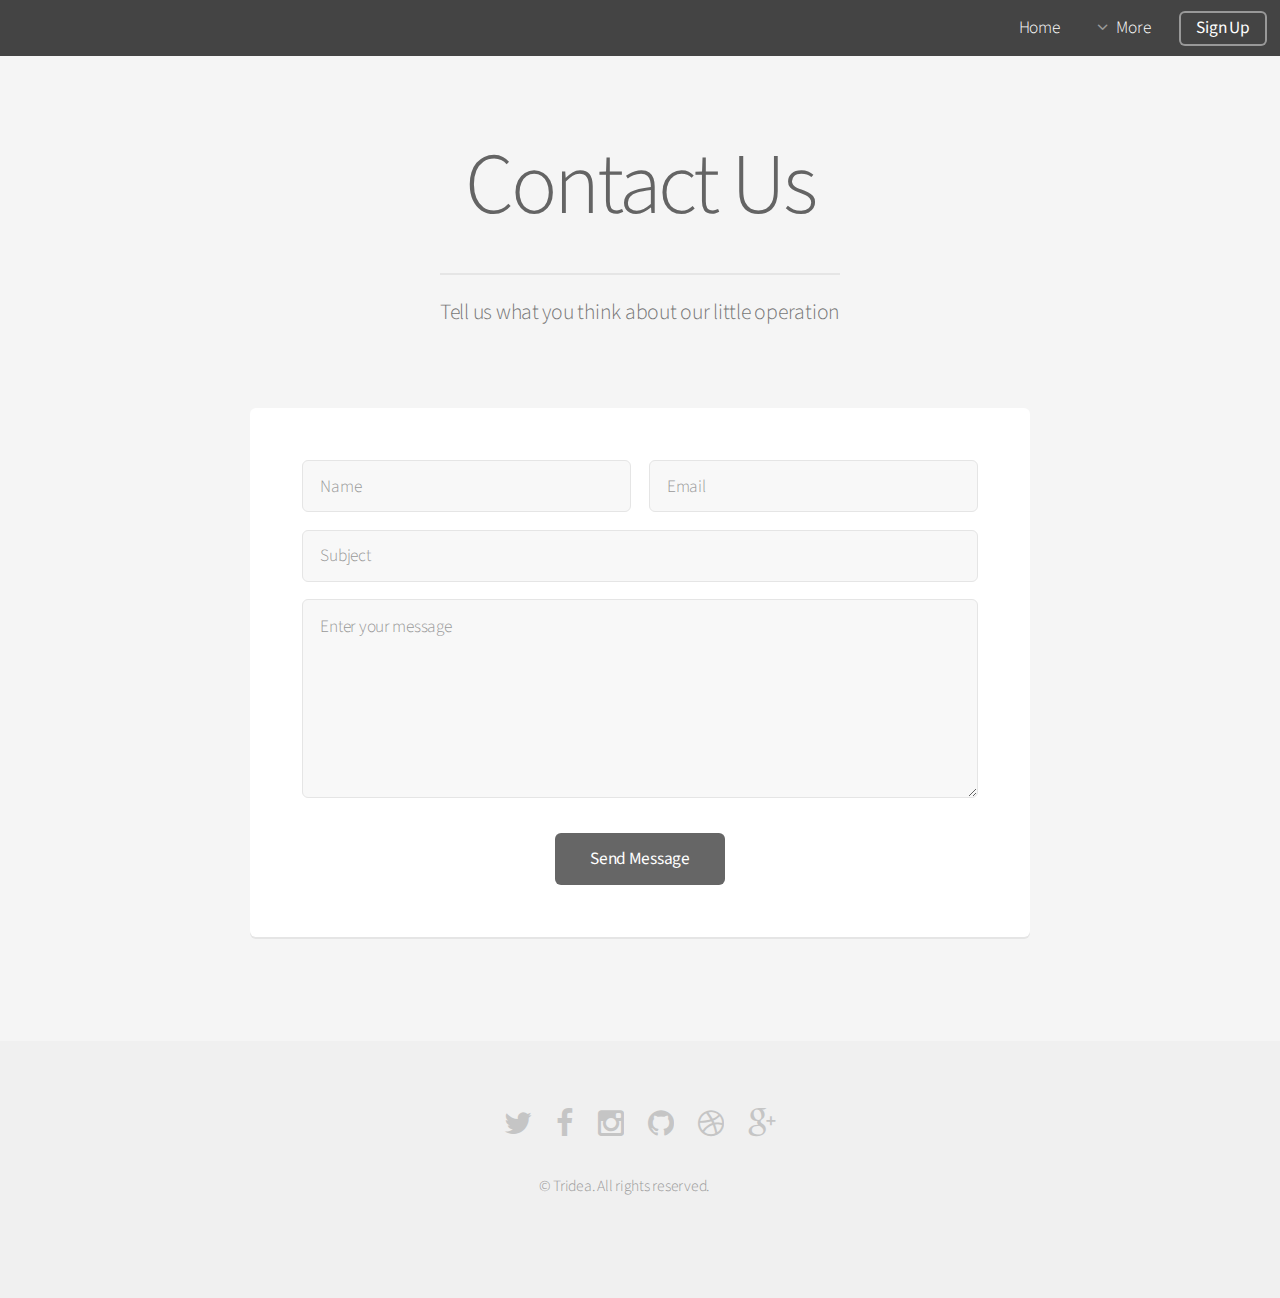
==== contact.html @ a4442f53 "test" ====
<!DOCTYPE HTML>

<html>
	<head>
		<title>Contact - Tridea</title>
		<meta http-equiv="content-type" content="text/html; charset=utf-8" />
		<meta name="description" content="" />
		<meta name="keywords" content="" />
		<!--[if lte IE 8]><script src="css/ie/html5shiv.js"></script><![endif]-->
		<script src="js/jquery.min.js"></script>
		<script src="js/jquery.dropotron.min.js"></script>
		<script src="js/jquery.scrollgress.min.js"></script>
		<script src="js/skel.min.js"></script>
		<script src="js/skel-layers.min.js"></script>
		<script src="js/init.js"></script>
		<noscript>
			<link rel="stylesheet" href="css/skel.css" />
			<link rel="stylesheet" href="css/style.css" />
			<link rel="stylesheet" href="css/style-wide.css" />
			
			
			
		</noscript>
		
		
		<!--[if lte IE 8]><link rel="stylesheet" href="css/ie/v8.css" /><![endif]-->
	</head>
	<body>

		<!-- Header -->
			<header id="header" class="skel-layers-fixed">
				<nav id="nav">
					<ul>
						<li><a href="index.html">Home</a></li>
						<li>
							<a href="" class="icon fa-angle-down">More</a>
							<ul>
								<li><a href="generic.html">About Us</a></li>
								<li><a href="contact.html">Contact</a></li>
								<li><a href="elements.html">Elements</a></li>
					
							</ul>
						</li>
						<li><a href="#" class="button">Sign Up</a></li>
					</ul>
				</nav>
			</header>

		<!-- Main -->
			<section id="main" class="container 75%">
				<header>
					<h2>Contact Us</h2>
					<p>Tell us what you think about our little operation</p>
				</header>
				<div class="box">

					<form action="form-to-email.php"  method="POST"  >
						<div class="row uniform 50%">
							<div class="6u 12u(3)">
								<input class="fullname" type="text" name="fullname" id="name" value="" placeholder="Name" />
							</div>
							<div class="6u 12u(3)">
								<input class="email" type="email" name="email" id="email" value="" placeholder="Email" />
							</div>
						</div>
						<div class="row uniform 50%">
							<div class="12u">
								<input type="text" name="subject" id="subject" value="" placeholder="Subject" />
							</div>
						</div>
						<div class="row uniform 50%">
							<div class="12u">
								<textarea class="message" name="message" id="message" placeholder="Enter your message" rows="6"></textarea>
							</div>
						</div>
						<div class="row uniform">
							<div class="12u">
								<ul class="actions align-center">
									<li><input type='submit' name='submit' id='submit' value="Send Message"/></li>
								</ul>
							</div>
						</div>
					</form>
					
				</div>
			</section>
			
		<!-- Footer -->
			<footer id="footer">
				<ul class="icons">
					<li><a href="https://twitter.com/TrideaOffical" class="icon fa-twitter"><span class="label">Twitter</span></a></li>
					<li><a href="https://www.facebook.com/TrideaTrideaTridea" class="icon fa-facebook"><span class="label">Facebook</span></a></li>
					<li><a href="#" class="icon fa-instagram"><span class="label">Instagram</span></a></li>
					<li><a href="https://github.com/mitchmalinin/Tridea" class="icon fa-github"><span class="label">Github</span></a></li>
					<li><a href="http://bigassmessage.com/76943#" class="icon fa-dribbble"><span class="label">Dribbble</span></a></li>
					<li><a href="#" class="icon fa-google-plus"><span class="label">Google+</span></a></li>
				</ul>
				<ul class="copyright">


					<li>&copy; Tridea. All rights reserved.</li><li><a href=></a></li>

				</ul>
			</footer>

    <script type="text/javascript" src="http://code.jquery.com/jquery-1.11.0.min.js"></script>
    <script type="text/javascript" src="js/jquery.validate.min.js"></script>
    <script type="text/javascript" src="js/additional-methods.min.js"></script>
    <script type="text/javascript" src="js/main.js"></script>

	</body>
</html>
---- css/skel.css ----
/* Resets (http://meyerweb.com/eric/tools/css/reset/ | v2.0 | 20110126 | License: none (public domain)) */

	html,body,div,span,applet,object,iframe,h1,h2,h3,h4,h5,h6,p,blockquote,pre,a,abbr,acronym,address,big,cite,code,del,dfn,em,img,ins,kbd,q,s,samp,small,strike,strong,sub,sup,tt,var,b,u,i,center,dl,dt,dd,ol,ul,li,fieldset,form,label,legend,table,caption,tbody,tfoot,thead,tr,th,td,article,aside,canvas,details,embed,figure,figcaption,footer,header,hgroup,menu,nav,output,ruby,section,summary,time,mark,audio,video{margin:0;padding:0;border:0;font-size:100%;font:inherit;vertical-align:baseline;}article,aside,details,figcaption,figure,footer,header,hgroup,menu,nav,section{display:block;}body{line-height:1;}ol,ul{list-style:none;}blockquote,q{quotes:none;}blockquote:before,blockquote:after,q:before,q:after{content:'';content:none;}table{border-collapse:collapse;border-spacing:0;}body{-webkit-text-size-adjust:none}

/* Box Model */

	*, *:before, *:after {
		-moz-box-sizing: border-box;
		-webkit-box-sizing: border-box;
		box-sizing: border-box;
	}

/* Container */

	.container {
		margin-left: auto;
		margin-right: auto;
		
		/* width: (containers) */
		width: 60em;
	}

	/* Modifiers */

		/* 125% */
			.container.\31 25\25 {
				width: 100%;
				
				/* max-width: (containers * 1.25) */
				max-width: 75em;

				/* min-width: (containers) */
				min-width: 60em;
			}

		/* 75% */
			.container.\37 5\25 {
				
				/* width: (containers * 0.75) */
				width: 45em;

			}

		/* 50% */
			.container.\35 0\25 {
				
				/* width: (containers * 0.50) */
				width: 30em;

			}

		/* 25% */
			.container.\32 5\25 {
				
				/* width: (containers * 0.25) */
				width: 15em;

			}

/* Grid */

	.row {
		border-bottom: solid 1px transparent;
	}

	.row > * {
		float: left;
	}
	
	.row:after, .row:before {
		content: '';
		display: block;
		clear: both;
		height: 0;
	}
	
	.row.uniform > * > :first-child {
		margin-top: 0;
	}
	
	.row.uniform > * > :last-child {
		margin-bottom: 0;
	}

	/* Gutters */

		/* Normal */
		
			.row > * {
				/* padding: (gutters.horizontal) 0 0 (gutters.vertical) */
				padding: 0 0 0 2em;
			}

			.row {
				/* margin: -(gutters.horizontal) 0 -1px -(gutters.vertical) */
				margin: 0 0 -1px -2em;
			}
			
			.row.uniform > * {
				/* padding: (gutters.vertical) 0 0 (gutters.vertical) */
				padding: 2em 0 0 2em;
			}

			.row.uniform {
				/* margin: -(gutters.vertical) 0 -1px -(gutters.vertical) */
				margin: -2em 0 -1px -2em;
			}
			
		/* 200% */
		
			.row.\32 00\25 > * {
				/* padding: (gutters.horizontal) 0 0 (gutters.vertical) */
				padding: 0 0 0 4em;
			}

			.row.\32 00\25 {
				/* margin: -(gutters.horizontal) 0 -1px -(gutters.vertical) */
				margin: 0 0 -1px -4em;
			}

			.row.uniform.\32 00\25 > * {
				/* padding: (gutters.vertical) 0 0 (gutters.vertical) */
				padding: 4em 0 0 4em;
			}

			.row.uniform.\32 00\25 {
				/* margin: -(gutters.vertical) 0 -1px -(gutters.vertical) */
				margin: -4em 0 -1px -4em;
			}

		/* 150% */
		
			.row.\31 50\25 > * {
				/* padding: (gutters.horizontal) 0 0 (gutters.vertical) */
				padding: 0 0 0 1.5em;
			}

			.row.\31 50\25 {
				/* margin: -(gutters.horizontal) 0 -1px -(gutters.vertical) */
				margin: 0 0 -1px -1.5em;
			}

			.row.uniform.\31 50\25 > * {
				/* padding: (gutters.vertical) 0 0 (gutters.vertical) */
				padding: 1.5em 0 0 1.5em;
			}

			.row.uniform.\31 50\25 {
				/* margin: -(gutters.vertical) 0 -1px -(gutters.vertical) */
				margin: -1.5em 0 -1px -1.5em;
			}

		/* 50% */
		
			.row.\35 0\25 > * {
				/* padding: (gutters.horizontal) 0 0 (gutters.vertical) */
				padding: 0 0 0 1em;
			}

			.row.\35 0\25 {
				/* margin: -(gutters.horizontal) 0 -1px -(gutters.vertical) */
				margin: 0 0 -1px -1em;
			}

			.row.uniform.\35 0\25 > * {
				/* padding: (gutters.vertical) 0 0 (gutters.vertical) */
				padding: 1em 0 0 1em;
			}

			.row.uniform.\35 0\25 {
				/* margin: -(gutters.vertical) 0 -1px -(gutters.vertical) */
				margin: -1em 0 -1px -1em;
			}

		/* 25% */
		
			.row.\32 5\25 > * {
				/* padding: (gutters.horizontal) 0 0 (gutters.vertical) */
				padding: 0 0 0 0.5em;
			}

			.row.\32 5\25 {
				/* margin: -(gutters.horizontal) 0 -1px -(gutters.vertical) */
				margin: 0 0 -1px -0.5em;
			}

			.row.uniform.\32 5\25 > * {
				/* padding: (gutters.vertical) 0 0 (gutters.vertical) */
				padding: 0.5em 0 0 0.5em;
			}

			.row.uniform.\32 5\25 {
				/* margin: -(gutters.vertical) 0 -1px -(gutters.vertical) */
				margin: -0.5em 0 -1px -0.5em;
			}

		/* 0% */
		
			.row.\30 \25 > * {
				padding: 0;
			}

			.row.\30 \25 {
				margin: 0 0 -1px 0;
			}

	/* Cells */

		.\31 2u, .\31 2u\24, .\31 2u\28 1\29, .\31 2u\24\28 1\29 { width: 100%; clear: none; }
		.\31 1u, .\31 1u\24, .\31 1u\28 1\29, .\31 1u\24\28 1\29 { width: 91.6666666667%; clear: none; }
		.\31 0u, .\31 0u\24, .\31 0u\28 1\29, .\31 0u\24\28 1\29 { width: 83.3333333333%; clear: none; }
		.\39 u, .\39 u\24, .\39 u\28 1\29, .\39 u\24\28 1\29 { width: 75%; clear: none; }
		.\38 u, .\38 u\24, .\38 u\28 1\29, .\38 u\24\28 1\29 { width: 66.6666666667%; clear: none; }
		.\37 u, .\37 u\24, .\37 u\28 1\29, .\37 u\24\28 1\29 { width: 58.3333333333%; clear: none; }
		.\36 u, .\36 u\24, .\36 u\28 1\29, .\36 u\24\28 1\29 { width: 50%; clear: none; }
		.\35 u, .\35 u\24, .\35 u\28 1\29, .\35 u\24\28 1\29 { width: 41.6666666667%; clear: none; }
		.\34 u, .\34 u\24, .\34 u\28 1\29, .\34 u\24\28 1\29 { width: 33.3333333333%; clear: none; }
		.\33 u, .\33 u\24, .\33 u\28 1\29, .\33 u\24\28 1\29 { width: 25%; clear: none; }
		.\32 u, .\32 u\24, .\32 u\28 1\29, .\32 u\24\28 1\29 { width: 16.6666666667%; clear: none; }
		.\31 u, .\31 u\24, .\31 u\28 1\29, .\31 u\24\28 1\29 { width: 8.3333333333%; clear: none; }

		.\31 2u\24 + *, .\31 2u\24\28 1\29 + *,
		.\31 1u\24 + *, .\31 1u\24\28 1\29 + *,
		.\31 0u\24 + *, .\31 0u\24\28 1\29 + *,
		.\39 u\24 + *, .\39 u\24\28 1\29 + *,
		.\38 u\24 + *, .\38 u\24\28 1\29 + *,
		.\37 u\24 + *, .\37 u\24\28 1\29 + *,
		.\36 u\24 + *, .\36 u\24\28 1\29 + *,
		.\35 u\24 + *, .\35 u\24\28 1\29 + *,
		.\34 u\24 + *, .\34 u\24\28 1\29 + *,
		.\33 u\24 + *, .\33 u\24\28 1\29 + *,
		.\32 u\24 + *, .\32 u\24\28 1\29 + *,
		.\31 u\24  + *,  .\31 u\24\28 1\29 + * {
			clear: left;
		}
			
		.\-11u { margin-left: 91.6666666667% }
		.\-10u { margin-left: 83.3333333333% }
		.\-9u { margin-left: 75% }
		.\-8u { margin-left: 66.6666666667% }
		.\-7u { margin-left: 58.3333333333% }
		.\-6u { margin-left: 50% }
		.\-5u { margin-left: 41.6666666667% }
		.\-4u { margin-left: 33.3333333333% }
		.\-3u { margin-left: 25% }
		.\-2u { margin-left: 16.6666666667% }
		.\-1u { margin-left: 8.3333333333% }
---- css/style.css ----
@import url(font-awesome.min.css);
@import url("http://fonts.googleapis.com/css?family=Source+Sans+Pro:300,400,300italic,400italic");



/* Basic */

	body {
		background: #f5f5f5;
	}

	body, input, select, textarea {
		color: #777;
		font-family: "Source Sans Pro", sans-serif;
		font-size: 16pt;
		font-weight: 300;
		line-height: 1.65em;
		letter-spacing: -0.015em;
	}

	a {
		-moz-transition: color 0.2s ease-in-out, border-bottom-color 0.2s ease-in-out;
		-webkit-transition: color 0.2s ease-in-out, border-bottom-color 0.2s ease-in-out;
		-o-transition: color 0.2s ease-in-out, border-bottom-color 0.2s ease-in-out;
		-ms-transition: color 0.2s ease-in-out, border-bottom-color 0.2s ease-in-out;
		transition: color 0.2s ease-in-out, border-bottom-color 0.2s ease-in-out;
		border-bottom: dotted 1px;
		color: #e89980;
		text-decoration: none;
	}

		a:hover {
			border-bottom-color: transparent;
		}

	strong, b {
		color: #646464;
		font-weight: 400;
	}

	em, i {
		font-style: italic;
	}

	p {
		display:inline-block;
		vertical-align:top;
		
	}

	h1, h2, h3, h4, h5, h6 {
		color: #646464;
		font-weight: 300;
		line-height: 1em;
		margin: 0 0 0.5em 0;
	}

		h1 a, h2 a, h3 a, h4 a, h5 a, h6 a {
			color: inherit;
			text-decoration: none;
		}

	h2 {
		font-size: 2.25em;
		line-height: 1.5em;
		letter-spacing: -0.035em;
	}

	h3 {
		font-size: 1.75em;
		line-height: 1.5em;
		letter-spacing: -0.025em;
		margin: 0 0 0em 12em;
	}

	h4 {
		font-size: 1.1em;
		line-height: 1.5em;
		letter-spacing: 0;
	}

	h5 {
		font-size: 0.9em;
		line-height: 1.5em;
		letter-spacing: 0;
	}

	h6 {
		font-size: 0.7em;
		line-height: 0;
		letter-spacing: 0;
		
	}

	sub {
		font-size: 0.8em;
		position: relative;
		top: 0.5em;
	}

	sup {
		font-size: 0.8em;
		position: relative;
		top: -0.5em;
	}

	hr {
		border: 0;
		border-bottom: solid 2px #e5e5e5;
		margin: 2em 0;
	}

		hr.major {
			margin: 3em 0;
		}

	blockquote {
		border-left: solid 4px #e5e5e5;
		font-style: italic;
		margin: 0 0 2em 0;
		padding: 0.5em 0 0.5em 2em;
	}

	pre {
		-webkit-overflow-scrolling: touch;
		background: #f8f8f8;
		border-radius: 6px;
		border: solid 1px #e5e5e5;
		font-family: monospace;
		font-size: 0.9em;
		line-height: 1.75em;
		margin: 0 0 2em 0;
		overflow-x: auto;
		padding: 1em 1.5em;
	}

	code {
		background: #f8f8f8;
		border-radius: 6px;
		border: solid 1px #e5e5e5;
		font-family: monospace;
		font-size: 0.9em;
		margin: 0 0.25em;
		padding: 0.25em 0.65em;
	}

	.align-left {
		text-align: left;
	}

	.align-center {
		text-align: center;
	}

	.align-right {
		text-align: right;
	}

/* Section/Article */

	section.special, article.special {
		text-align: center;
	}

	header p {
		color: #999;
		position: relative;
		margin: 0 0 1.5em 0;
		font-style: italic;
	}

	header h2 + p {
		font-size: 1.25em;
		margin-top: -1em;
		line-height: 1.5em;
	}

	header h3 + p {
		font-size: 1.1em;
		margin-top: -0.85em;
		line-height: 1.5em;
	}

	header h4 + p,
	header h5 + p,
	header h6 + p {
		font-size: 0.8em;
		margin-top: -0.5em;
		line-height: 1.5em;
	}

	header.major {
		padding: 1em 0;
		text-align: center;
	}

		header.major h2 {
			margin: 0;
		}

		header.major p {
			display: inline-block;
			border-top: solid 2px #e5e5e5;
			color: #777;
			margin: 1.5em 0 0 0;
			padding: 1.5em 0 0 0;
			font-style: normal;
		}

/* Form */

	form {
		margin: 0 0 2em 0;
	}

	label {
		color: #646464;
		display: block;
		font-size: 0.9em;
		font-weight: 300;
		margin: 0 0 1em 0;
	}

	input[type="text"],
	input[type="password"],
	input[type="email"],
	select,
	textarea {
		-moz-appearance: none;
		-webkit-appearance: none;
		-o-appearance: none;
		-ms-appearance: none;
		appearance: none;
		background: #f8f8f8;
		border-radius: 6px;
		border: solid 1px #e5e5e5;
		color: inherit;
		display: block;
		outline: 0;
		padding: 0 1em;
		text-decoration: none;
		width: 100%;
	}

		input[type="text"]:invalid,
		input[type="password"]:invalid,
		input[type="email"]:invalid,
		select:invalid,
		textarea:invalid {
			box-shadow: none;
		}

		input[type="text"]:focus,
		input[type="password"]:focus,
		input[type="email"]:focus,
		select:focus,
		textarea:focus {
			border-color: #e89980;
			box-shadow: 0 0 0 2px #e89980;
		}

	.select-wrapper {
		text-decoration: none;
		display: block;
		position: relative;
	}

		.select-wrapper:before {
			-moz-osx-font-smoothing: grayscale;
			-webkit-font-smoothing: antialiased;
			font-family: FontAwesome;
			font-style: normal;
			font-weight: normal;
			text-transform: none !important;
		}

		.select-wrapper:before {
			color: #e5e5e5;
			content: '\f078';
			display: block;
			height: 3em;
			line-height: 3em;
			pointer-events: none;
			position: absolute;
			right: 0;
			text-align: center;
			top: 0;
			width: 3em;
		}

		.select-wrapper select::-ms-expand {
			display: none;
		}

	input[type="text"],
	input[type="password"],
	input[type="email"],
	select {
		height: 3em;
	}

	textarea {
		padding: 0.75em 1em;
	}

	input[type="checkbox"],
	input[type="radio"] {
		-moz-appearance: none;
		-webkit-appearance: none;
		-o-appearance: none;
		-ms-appearance: none;
		appearance: none;
		display: block;
		float: left;
		margin-right: -2em;
		opacity: 0;
		width: 1em;
		z-index: -1;
	}

		input[type="checkbox"] + label,
		input[type="radio"] + label {
			text-decoration: none;
			color: #777;
			cursor: pointer;
			display: inline-block;
			font-size: 1em;
			font-weight: 300;
			padding-left: 2.55em;
			padding-right: 0.75em;
			position: relative;
		}

			input[type="checkbox"] + label:before,
			input[type="radio"] + label:before {
				-moz-osx-font-smoothing: grayscale;
				-webkit-font-smoothing: antialiased;
				font-family: FontAwesome;
				font-style: normal;
				font-weight: normal;
				text-transform: none !important;
			}

			input[type="checkbox"] + label:before,
			input[type="radio"] + label:before {
				background: #f8f8f8;
				border-radius: 6px;
				border: solid 1px #e5e5e5;
				content: '';
				display: inline-block;
				height: 1.8em;
				left: 0;
				line-height: 1.725em;
				position: absolute;
				text-align: center;
				top: 0;
				width: 1.8em;
			}

		input[type="checkbox"]:checked + label:before,
		input[type="radio"]:checked + label:before {
			background: #666;
			border-color: #666;
			color: #ffffff;
			content: '\f00c';
		}

		input[type="checkbox"]:focus + label:before,
		input[type="radio"]:focus + label:before {
			border-color: #e89980;
			box-shadow: 0 0 0 1px #e89980;
		}

	input[type="checkbox"] + label:before {
		border-radius: 6px;
	}

	input[type="radio"] + label:before {
		border-radius: 100%;
	}

	::-webkit-input-placeholder {
		color: #999 !important;
		opacity: 1.0;
	}

	:-moz-placeholder {
		color: #999 !important;
		opacity: 1.0;
	}

	::-moz-placeholder {
		color: #999 !important;
		opacity: 1.0;
	}

	:-ms-input-placeholder {
		color: #999 !important;
		opacity: 1.0;
	}

	.formerize-placeholder {
		color: #999 !important;
		opacity: 1.0;
	}

/* Box */

	.box {
		background: #fff;
		border-radius: 6px;
		box-shadow: 0 2px 0 0 #e5e5e5;
		margin: 0 0 2em 0;
		padding: 3em;
	}

		.box > :last-child {
			margin-bottom: 0;
		}

		.box.alt {
			background: none !important;
			border-radius: 0 !important;
			box-shadow: none !important;
			margin: 0 0 2em 0;
			padding: 0 !important;
		}

		.box.features .features-row {
			border-top: solid 2px #e5e5e5;
			position: relative;
		}

			.box.features .features-row:after {
				clear: both;
				content: '';
				display: block;
			}

			.box.features .features-row section {
				float: left;
				padding: 3em;
				width: 50%;
			}

				.box.features .features-row section :last-child {
					margin-bottom: 0;
				}

				.box.features .features-row section:nth-child(2n) {
					padding-right: 0;
				}

					.box.features .features-row section:nth-child(2n):before {
						background: #e5e5e5;
						content: '';
						display: block;
						height: 100%;
						margin-left: -3em;
						position: absolute;
						top: 0;
						width: 2px;
					}

				.box.features .features-row section:nth-child(2n-1) {
					padding-left: 0;
				}

			.box.features .features-row:first-child {
				border-top: 0;
			}

				.box.features .features-row:first-child section {
					padding-top: 0;
				}

			.box.features .features-row:last-child {
				padding-bottom: 0;
			}

				.box.features .features-row:last-child section {
					padding-bottom: 0;
				}

		.box.special {
			text-align: center;
		}

		.box .image.featured {
			border-radius: 0;
			display: block;
			margin: 3em 0 3em -3em;
			position: relative;
			width: calc(100% + 6em);
		}

			.box .image.featured img {
				border-radius: 0;
				display: block;
				width: 100%;
			}

			.box .image.featured:first-child {
				border-radius: 6px 6px 0 0;
				margin-bottom: 3em;
				margin-top: -3em;
			}

				.box .image.featured:first-child img {
					border-radius: 6px 6px 0 0;
				}

			.box .image.featured:last-child {
				border-radius: 0 0 6px 6px;
				margin-bottom: -3em;
				margin-top: 3em;
			}

				.box .image.featured:last-child img {
					border-radius: 0 0 6px 6px;
				}
				#main .Nick
				{

				position: right;
		
				}

/* Icon */

	.icon {
		text-decoration: none;
		border-bottom: none;
		position: relative;
	}

		.icon:before {
			-moz-osx-font-smoothing: grayscale;
			-webkit-font-smoothing: antialiased;
			font-family: FontAwesome;
			font-style: normal;
			font-weight: normal;
			text-transform: none !important;
		}

		.icon > .label {
			display: none;
		}

		.icon.major {
			background: #666;
			border-radius: 100%;
			color: #ffffff;
			cursor: default;
			display: inline-block;
			height: 5.5em;
			line-height: 5.5em;
			margin: 0 0 2em 0;
			width: 5.5em;
		}

			.icon.major:before {
				font-size: 2.5em;
			}

			.icon.major.accent1 {
				background: #666;
				color: #ffffff;
			}

			.icon.major.accent2 {
				background: #e89980;
				color: #ffffff;
			}

			.icon.major.accent3 {
				background: #7fcdb8;
				color: #ffffff;
			}

			.icon.major.accent4 {
				background: #90b0ba;
				color: #ffffff;
			}

			.icon.major.accent5 {
				background: #e5cb95;
				color: #ffffff;
			}

/* Image */

	.image {
		border-radius: 6px;
		border: 0;
		display: inline-block;
		position: relative;
	}

		.image img {
			border-radius: 6px;
			display: block;
		}

		.image.left {
			float: left;
			padding: 0 1.5em 1em 0;
			top: 0.25em;
		}

		.image.right {
			float: right;
			padding: 0 0 1em 1.5em;
			top: 0.25em;
		}

		.image.fit {
			display: block;
			margin: 0 0 2em 0;
			width: 100%;
		}

			.image.fit img {
				display: block;
				width: 100%;
			}

/* List */

	ol {
		list-style: decimal;
		margin: 0 0 2em 0;
		padding-left: 1.25em;
	}

		ol li {
			padding-left: 0.25em;
		}

	ul {
		list-style: disc;
		margin: 0 0 2em 0;
		padding-left: 1em;
	}

		ul li {
			padding-left: 0.5em;
		}

		ul.alt {
			list-style: none;
			padding-left: 0;
		}

			ul.alt li {
				border-top: solid 1px #e5e5e5;
				padding: 0.5em 0;
			}

				ul.alt li:first-child {
					border-top: 0;
					padding-top: 0;
				}

		ul.icons {
			cursor: default;
			list-style: none;
			padding-left: 0;
		}

			ul.icons li {
				display: inline-block;
				padding: 0 1.25em 0 0;
			}

				ul.icons li:last-child {
					padding-right: 0;
				}

				ul.icons li .icon {
					color: inherit;
				}

					ul.icons li .icon:before {
						font-size: 1.75em;
					}

		ul.actions {
			cursor: default;
			list-style: none;
			padding-left: 0;
		}

			ul.actions li {
				display: inline-block;
				padding: 0 1em 0 0;
				vertical-align: middle;
			}

				ul.actions li:last-child {
					padding-right: 0;
				}

			ul.actions.small li {
				padding: 0 0.5em 0 0;
			}

			ul.actions.vertical li {
				display: block;
				padding: 1em 0 0 0;
			}

				ul.actions.vertical li:first-child {
					padding-top: 0;
				}

				ul.actions.vertical li > * {
					margin-bottom: 0;
				}

			ul.actions.vertical.small li {
				padding: 0.5em 0 0 0;
			}

				ul.actions.vertical.small li:first-child {
					padding-top: 0;
				}

			ul.actions.fit {
				display: table;
				margin-left: -1em;
				padding: 0;
				table-layout: fixed;
				width: calc(100% + 1em);
			}

				ul.actions.fit li {
					display: table-cell;
					padding: 0 0 0 1em;
				}

					ul.actions.fit li > * {
						margin-bottom: 0;
					}

				ul.actions.fit.small {
					margin-left: -0.5em;
					width: calc(100% + 0.5em);
				}

					ul.actions.fit.small li {
						padding: 0 0 0 0.5em;
					}

	dl {
		margin: 0 0 2em 0;
	}

/* Table */

	.table-wrapper {
		-webkit-overflow-scrolling: touch;
		overflow-x: auto;
	}

	table {
		margin: 0 0 2em 0;
		width: 100%;
	}

		table tbody tr {
			border: solid 1px #e5e5e5;
			border-left: 0;
			border-right: 0;
		}

			table tbody tr:nth-child(2n + 1) {
				background-color: #f8f8f8;
			}

		table td {
			padding: 0.75em 0.75em;
		}

		table th {
			color: #646464;
			font-size: 0.9em;
			font-weight: 300;
			padding: 0 0.75em 0.75em 0.75em;
			text-align: left;
		}

		table thead {
			border-bottom: solid 2px #e5e5e5;
		}

		table tfoot {
			border-top: solid 2px #e5e5e5;
		}

		table.alt {
			border-collapse: separate;
		}

			table.alt tbody tr td {
				border: solid 1px #e5e5e5;
				border-left-width: 0;
				border-top-width: 0;
			}

				table.alt tbody tr td:first-child {
					border-left-width: 1px;
				}

			table.alt tbody tr:first-child td {
				border-top-width: 1px;
			}

			table.alt thead {
				border-bottom: 0;
			}

			table.alt tfoot {
				border-top: 0;
			}

/* Button */

	input[type="submit"],
	input[type="reset"],
	input[type="button"],
	.button {
		-moz-appearance: none;
		-webkit-appearance: none;
		-o-appearance: none;
		-ms-appearance: none;
		appearance: none;
		-moz-transition: background-color 0.2s ease-in-out, color 0.2s ease-in-out;
		-webkit-transition: background-color 0.2s ease-in-out, color 0.2s ease-in-out;
		-o-transition: background-color 0.2s ease-in-out, color 0.2s ease-in-out;
		-ms-transition: background-color 0.2s ease-in-out, color 0.2s ease-in-out;
		transition: background-color 0.2s ease-in-out, color 0.2s ease-in-out;
		background-color: #666;
		border-radius: 6px;
		border: 0;
		color: #ffffff;
		cursor: pointer;
		display: inline-block;
		font-weight: 400;
		height: 3em;
		line-height: 3em;
		padding: 0 2em;
		text-align: center;
		text-decoration: none;
		white-space: nowrap;
	}



		input[type="submit"]:hover,
		input[type="reset"]:hover,
		input[type="button"]:hover,
		.button:hover {
			background-color: #737373;
		}

		input[type="submit"]:active,
		input[type="reset"]:active,
		input[type="button"]:active,
		.button:active {
			background-color: #595959;
		}

		input[type="submit"].icon,
		input[type="reset"].icon,
		input[type="button"].icon,
		.button.icon {
			padding-left: 1.35em;
		}

			input[type="submit"].icon:before,
			input[type="reset"].icon:before,
			input[type="button"].icon:before,
			.button.icon:before {
				margin-right: 0.5em;
			}

		input[type="submit"].fit,
		input[type="reset"].fit,
		input[type="button"].fit,
		.button.fit {
			display: block;
			margin: 0 0 1em 0;
			width: 100%;
		}

		input[type="submit"].small,
		input[type="reset"].small,
		input[type="button"].small,
		.button.small {
			font-size: 0.8em;
			height: 2.7em;
			line-height: 2.7em;
		}

		input[type="submit"].big,
		input[type="reset"].big,
		input[type="button"].big,
		.button.big {
			font-size: 1.25em;
			height: 2.7em;
			line-height: 2.7em;
		}

		input[type="submit"].alt,
		input[type="reset"].alt,
		input[type="button"].alt,
		.button.alt {
			background-color: transparent;
			box-shadow: inset 0 0 0 2px #e5e5e5;
			color: #777;
		}

			input[type="submit"].alt:hover,
			input[type="reset"].alt:hover,
			input[type="button"].alt:hover,
			.button.alt:hover {
				background-color: #f8f8f8;
			}

			input[type="submit"].alt:active,
			input[type="reset"].alt:active,
			input[type="button"].alt:active,
			.button.alt:active {
				background-color: #f0f0f0;
			}

			input[type="submit"].alt.icon:before,
			input[type="reset"].alt.icon:before,
			input[type="button"].alt.icon:before,
			.button.alt.icon:before {
				color: #999;
			}

		input[type="submit"].special,
		input[type="reset"].special,
		input[type="button"].special,
		.button.special {
			background-color: #e89980;
			color: #ffffff !important;
		}

			input[type="submit"].special:hover,
			input[type="reset"].special:hover,
			input[type="button"].special:hover,
			.button.special:hover {
				background-color: #ecaa96;
			}

			input[type="submit"].special:active,
			input[type="reset"].special:active,
			input[type="button"].special:active,
			.button.special:active {
				background-color: #e4886a;
			}

		input[type="submit"].disabled, input[type="submit"]:disabled,
		input[type="reset"].disabled,
		input[type="reset"]:disabled,
		input[type="button"].disabled,
		input[type="button"]:disabled,
		.button.disabled,
		.button:disabled {
			background-color: #777 !important;
			box-shadow: inset 0 -0.15em 0 0 rgba(0, 0, 0, 0.15);
			color: #f5f5f5 !important;
			cursor: default;
			opacity: 0.25;
		}

/* Header */

	#skel-layers-wrapper {
		padding-top: 3em;
	}

	body.landing #skel-layers-wrapper {
		padding-top: 0;
	}
	@-moz-keyframes reveal-header { 0% { top: -5em; } 100% { top: 0; } }
	@-webkit-keyframes reveal-header { 0% { top: -5em; } 100% { top: 0; } }
	@-o-keyframes reveal-header { 0% { top: -5em; } 100% { top: 0; } }
	@-ms-keyframes reveal-header { 0% { top: -5em; } 100% { top: 0; } }
	@keyframes reveal-header { 0% { top: -5em; } 100% { top: 0; } }

	#header {
		background: #444;
		color: #bbb;
		cursor: default;
		height: 3.25em;
		left: 0;
		line-height: 3.25em;
		position: fixed;
		top: 0;
		width: 100%;
		z-index: 10000;
	}

		#header h1 {
			color: inherit;
			height: inherit;
			left: 1.25em;
			line-height: inherit;
			margin: 0;
			padding: 0;
			position: absolute;
			top: 0;
		}

			#header h1 a {
				color: #fff;
				font-weight: 400;
				border: 0;
			}

		#header nav {
			height: inherit;
			line-height: inherit;
			position: absolute;
			right: 0.75em;
			top: 0;
			vertical-align: middle;
		}

			#header nav > ul {
				list-style: none;
				margin: 0;
				padding-left: 0;
			}

				#header nav > ul > li {
					display: inline-block;
					padding-left: 0;
				}

					#header nav > ul > li > ul {
						display: none;
					}

					#header nav > ul > li a {
						display: inline-block;
						height: 2em;
						line-height: 1.95em;
						padding: 0 1em;
						border-radius: 6px;
					}

					#header nav > ul > li a:not(.button) {
						color: #fff;
						display: inline-block;
						text-decoration: none;
						border: 0;
					}

						#header nav > ul > li a:not(.button).icon:before {
							color: #999;
							margin-right: 0.5em;
						}

					#header nav > ul > li:first-child {
						margin-left: 0;
					}

					#header nav > ul > li.active a:not(.button) {
						background-color: rgba(153, 153, 153, 0.25);
					}

					#header nav > ul > li .button {
						margin: 0 0 0 0.5em;
						position: relative;
					}

		#header input[type="submit"],
		#header input[type="reset"],
		#header input[type="button"],
		#header .button {
			background-color: transparent;
			box-shadow: inset 0 0 0 2px #999;
			color: #fff;
		}

			#header input[type="submit"]:hover,
			#header input[type="reset"]:hover,
			#header input[type="button"]:hover,
			#header .button:hover {
				background-color: rgba(153, 153, 153, 0.25);
			}

			#header input[type="submit"]:active,
			#header input[type="reset"]:active,
			#header input[type="button"]:active,
			#header .button:active {
				background-color: rgba(153, 153, 153, 0.5);
			}

		#header .container {
			position: relative;
		}

			#header .container h1 {
				left: 0;
			}

			#header .container nav {
				right: 0;
			}

		#header.reveal {
			-moz-animation: reveal-header 0.5s;
			-webkit-animation: reveal-header 0.5s;
			-o-animation: reveal-header 0.5s;
			-ms-animation: reveal-header 0.5s;
			animation: reveal-header 0.5s;
		}

		#header.alt {
			-moz-animation: none;
			-webkit-animation: none;
			-o-animation: none;
			-ms-animation: none;
			animation: none;
			background: none;
			color: rgba(255, 255, 255, 0.75);
			position: absolute;
		}

			#header.alt nav > ul > li a:not(.button).icon:before {
				color: rgba(255, 255, 255, 0.75);
			}

			#header.alt nav > ul > li.active a:not(.button) {
				background-color: rgba(255, 255, 255, 0.2);
			}

			#header.alt input[type="submit"],
			#header.alt input[type="reset"],
			#header.alt input[type="button"],
			#header.alt .button {
				box-shadow: inset 0 0 0 2px rgba(255, 255, 255, 0.5);
			}

				#header.alt input[type="submit"]:hover,
				#header.alt input[type="reset"]:hover,
				#header.alt input[type="button"]:hover,
				#header.alt .button:hover {
					background-color: rgba(255, 255, 255, 0.1);
				}

				#header.alt input[type="submit"]:active,
				#header.alt input[type="reset"]:active,
				#header.alt input[type="button"]:active,
				#header.alt .button:active {
					background-color: rgba(255, 255, 255, 0.2);
				}

	.dropotron {
		background: #fff;
		border-radius: 6px;
		box-shadow: 0 2px 0 0 rgba(0, 0, 0, 0.065), inset 0 -1px 0 0 #fff, inset 0 0 0 1px rgba(229, 229, 229, 0.5);
		list-style: none;
		margin: calc(-0.5em + 1px) 0 0 1px;
		padding: 0.5em 0;
		width: 11em;
	}

		.dropotron li {
			padding: 0;
		}

			.dropotron li a, .dropotron li span {
				-moz-transition: none;
				-webkit-transition: none;
				-o-transition: none;
				-ms-transition: none;
				transition: none;
				border: 0;
				border-top: solid 1px #f2f2f2;
				color: inherit;
				display: block;
				padding: 0.15em 1em;
			}

			.dropotron li:first-child > a, .dropotron li:first-child > span {
				border-top: 0;
			}

			.dropotron li.active > a, .dropotron li.active > span, .dropotron li:hover > a, .dropotron li:hover > span {
				background: #e89980;
				color: #ffffff;
			}

		.dropotron.level-0 {
			font-size: .9em;
			margin: 1em 0 0 0;
		}

			.dropotron.level-0:before {
				-moz-transform: rotate(45deg);
				-webkit-transform: rotate(45deg);
				-o-transform: rotate(45deg);
				-ms-transform: rotate(45deg);
				transform: rotate(45deg);
				background: #fff;
				border: solid 1px rgba(229, 229, 229, 0.5);
				border-bottom: 0;
				border-right: 0;
				box-shadow: -0.25em -0.125em 0.125em 0 rgba(0, 0, 0, 0.015);
				content: '';
				display: block;
				height: 0.75em;
				position: absolute;
				right: 1.25em;
				top: -0.375em;
				width: 0.75em;
				z-index: 0;
			}

/* Banner */

	#banner {
		background-attachment: scroll,							fixed;
		background-color: #666;
		background-image: url("images/overlay.png"), url("../images/banner.jpg");
		background-position: top left,						center center;
		background-repeat: repeat,							no-repeat;
		background-size: auto,							cover;
		color: #fff;
		padding: 12em 0 20em 0;
		text-align: center;
	}

		#banner :last-child {
			margin-bottom: 0;
		}

		#banner h2, #banner h3, #banner h4, #banner h5, #banner h6 {
			color: #fff;
		}



		#banner h2 {
			font-size: 3.5em;
			line-height: 1em;
			margin: 0 0 0.5em 0;
			padding: 0;
		}

		#banner p {
			font-size: 1.25em;
			margin-bottom: 1.75em;
		}

		#banner input[type="submit"],
		#banner input[type="reset"],
		#banner input[type="button"],
		#banner .button {
			background-color: transparent;
			box-shadow: inset 0 0 0 2px rgba(255, 255, 255, 0.5);
			color: #fff;
			min-width: 12em;
		}
		#banner .typeform {
			background-color: #62A584;
			box-shadow: inset 0 0 0 2px rgba(255, 255, 255, 0.5);
			color: #fff;
			min-width: 12em;
			margin-right:40px;
		}

			#banner input[type="submit"]:hover,
			#banner input[type="reset"]:hover,
			#banner input[type="button"]:hover,
			#banner .button:hover {
				background-color: rgba(255, 255, 255, 0.1);
			}

			#banner input[type="submit"]:active,
			#banner input[type="reset"]:active,
			#banner input[type="button"]:active,
			#banner .button:active {
				background-color: rgba(255, 255, 255, 0.2);
			}

			#banner input[type="submit"].special,
			#banner input[type="reset"].special,
			#banner input[type="button"].special,
			#banner .button.special {
				background: #fff;
				color: #666 !important;
			}
			#banner input[type="Button"].test,
			#banner .Button.test {
				position: relative;
			}

/* Main */

	#main {
		padding: 4em 0;
	}

		#main > header {
			text-align: center;
			margin: 0 0 3em 0;
		}

			#main > header h2 {
				font-size: 5em;
				margin: 0;
			}
			
			#main  .box.Nick {
				position: relative;
				right: 50em;
			}
			
			#main > header p {
				border-top: solid 2px #e5e5e5;
				color: #777;
				display: inline-block;
				font-style: normal;
				margin: 1em 0 0 0;
				padding: 1em 0 1.25em 0;
			}
			
			#main .test3 {
				position: relative;
				top: -15em;
				left: 1em;
				height: 10.6em;
				width: 12em;
				 background:transparent;
				border: 0;
				cursor: pointer; 
			}
		
			#main .test {
				position: relative;
				top: -35em;
				left: -27em;
				height: 9.6em;
				width: 13.5em;
			  	background:transparent;
				border: 0;
				cursor: pointer; 
			}

			#main .test1 {
				position: relative;
				top: -15em;
				left: -15em;
				height: 10.6em;
				width: 12em;
				background: transparent;
				cursor: pointer; 
			}

			#main .Background1 {

				position:center;
    		
				
			}
			#main .imageFeatured
			{

				position:absolute;
				position: center;
				top: 52em;
				left: 15em;	
			}
			

			
			

	body.landing #main {
		margin-top: -14em;
		
	}

/* Footer */

	#footer {
		background: #f0f0f0;
		padding: 4em 0 6em 0;
		text-align: center;
	}

		#footer .icons a {
			-moz-transition: opacity 0.2s ease-in-out;
			-webkit-transition: opacity 0.2s ease-in-out;
			-o-transition: opacity 0.2s ease-in-out;
			-ms-transition: opacity 0.2s ease-in-out;
			transition: opacity 0.2s ease-in-out;
			opacity: 0.35;
		}

			#footer .icons a:hover {
				opacity: 0.75;
			}

		#footer .copyright {
			color: #999;
			font-size: 0.9em;
			line-height: 1em;
			margin: 2em 0 0 0;
			padding: 0;
			text-align: center;
		}

			#footer .copyright a {
				color: inherit;
			}

			#footer .copyright li {
				border-left: solid 1px #dddddd;
				display: inline-block;
				list-style: none;
				margin-left: 1em;
				padding-left: 1em;
			}

				#footer .copyright li:first-child {
					border-left: 0;
					margin-left: 0;
					padding-left: 0;
				}

/* CTA */

	#cta {
		background: #e89980;
		color: #f9e5df;
		padding: 3.5em 0 4em 0;
		text-align: center;
	}

		#cta h2, #cta h3, #cta h4, #cta h5, #cta h6 {
			color: inherit;
		}

		#cta form {
			margin: 0 auto;
			max-width: 100%;
			width: 25em;
		}

		#cta input[type="submit"],
		#cta input[type="reset"],
		#cta input[type="button"],
		#cta .button {
			box-shadow: none;
			background: #fff;
			color: #e89980;
		}

		#cta input[type="text"],
		#cta input[type="password"],
		#cta input[type="email"],
		#cta select,
		#cta textarea {
			color: #ffffff;
			background: rgba(255, 255, 255, 0.15);
			border: 0;
		}

			#cta input[type="text"]:focus,
			#cta input[type="password"]:focus,
			#cta input[type="email"]:focus,
			#cta select:focus,
			#cta textarea:focus {
				box-shadow: inset 0 0 0 2px #fff;
			}

		#cta ::-webkit-input-placeholder {
			color: rgba(255, 255, 255, 0.75) !important;
		}

		#cta :-moz-placeholder {
			color: rgba(255, 255, 255, 0.75) !important;
		}

		#cta ::-moz-placeholder {
			color: rgba(255, 255, 255, 0.75) !important;
		}

		#cta :-ms-input-placeholder {
			color: rgba(255, 255, 255, 0.75) !important;
		}

		#cta .formerize-placeholder {
			color: rgba(255, 255, 255, 0.75) !important;
		}
---- css/style-wide.css ----
/*
	Alpha by HTML5 UP
	html5up.net | @n33co
	Free for personal and commercial use under the CCA 3.0 license (html5up.net/license)
*/

/* Basic */

	body, input, select, textarea {
		font-size: 13pt;
	}

/* Banner */

	#banner {
		padding: 10em 0 18em 0;
	}
---- css/ie/v8.css ----
/*
	Alpha by HTML5 UP
	html5up.net | @n33co
	Free for personal and commercial use under the CCA 3.0 license (html5up.net/license)
*/

/* Basic */

	pre, code {
		position: relative;
		-ms-behavior: url("css/ie/PIE.htc");
	}

/* Form */

	input[type="text"],
	input[type="password"],
	input[type="email"],
	select,
	textarea {
		position: relative;
		-ms-behavior: url("css/ie/PIE.htc");
		line-height: 3em;
	}

	input[type="checkbox"],
	input[type="radio"] {
		opacity: 1;
		z-index: auto;
	}

		input[type="checkbox"] + label:before,
		input[type="radio"] + label:before {
			display: none;
		}

/* Button */

	input[type="submit"],
	input[type="reset"],
	input[type="button"],
	.button {
		position: relative;
		-ms-behavior: url("css/ie/PIE.htc");
	}

		input[type="submit"].alt,
		input[type="reset"].alt,
		input[type="button"].alt,
		.button.alt {
			border: solid 2px #e5e5e5;
		}

/* Box */

	.box {
		position: relative;
		-ms-behavior: url("css/ie/PIE.htc");
	}

		.box .image.featured {
			margin: 2em 0;
			width: 100%;
		}

/* Icon */

	.icon.major {
		position: relative;
		-ms-behavior: url("css/ie/PIE.htc");
	}

/* Image */

	.image {
		position: relative;
		-ms-behavior: url("css/ie/PIE.htc");
	}

		.image img {
			position: relative;
			-ms-behavior: url("css/ie/PIE.htc");
		}

/* Header */

	#header nav > ul > li a {
		color: #fff;
		display: inline-block;
		text-decoration: none;
		border: 0;
	}

		#header nav > ul > li a.icon:before {
			color: #fff;
			margin-right: 0.5em;
		}

	#header.alt {
		color: #fff;
	}

		#header.alt nav > ul > li a:not(.button).icon:before {
			color: rgba(255, 255, 255, 0.75);
		}

		#header.alt nav > ul > li.active a:not(.button) {
			background-color: rgba(255, 255, 255, 0.2);
		}

	.dropotron {
		border: solid 1px #e5e5e5;
	}

		.dropotron.level-0 {
			margin-top: 0;
		}

			.dropotron.level-0:before {
				display: none;
			}

/* Banner */

	#banner {
		background-attachment: scroll;
		background-image: url("../../images/banner.jpg");
		background-position: auto;
		background-repeat: no-repeat;
		background-size: cover;
		-ms-behavior: url("css/ie/backgroundsize.min.htc");
	}

		#banner input[type="submit"],
		#banner input[type="reset"],
		#banner input[type="button"],
		#banner .button {
			border: solid 2px #fff;
		}

/* Main */

	#main {
		position: relative;
		z-index: 1;
	}

/* CTA */

	#cta input[type="text"],
	#cta input[type="password"],
	#cta input[type="email"],
	#cta select,
	#cta textarea {
		background: #e89980;
		border: solid 2px #fff;
	}

	#cta .formerize-placeholder {
		color: #fff !important;
	}
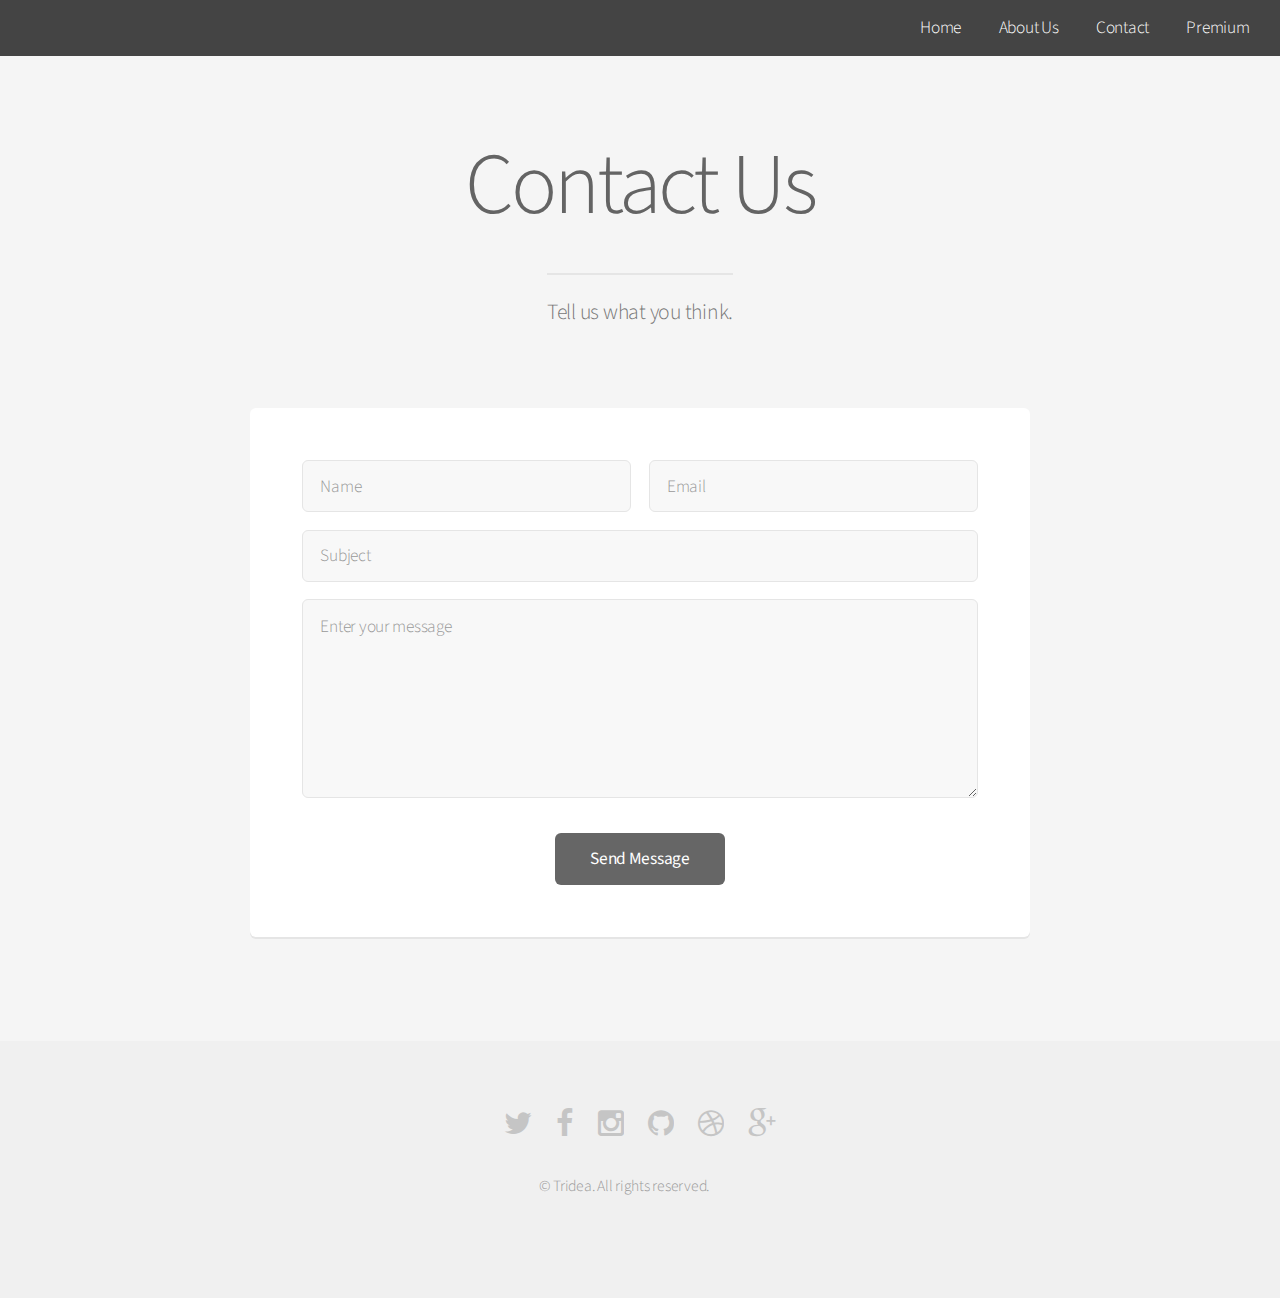
==== commit f04e92ec: "Site is done excpet for log ins" ====
--- a/contact.html
+++ b/contact.html
@@ -2,7 +2,7 @@
 
 <html>
 	<head>
-		<title>Contact - Tridea</title>
+		<title>Contact</title>
 		<meta http-equiv="content-type" content="text/html; charset=utf-8" />
 		<meta name="description" content="" />
 		<meta name="keywords" content="" />
@@ -32,16 +32,10 @@
 				<nav id="nav">
 					<ul>
 						<li><a href="index.html">Home</a></li>
-						<li>
-							<a href="" class="icon fa-angle-down">More</a>
-							<ul>
-								<li><a href="generic.html">About Us</a></li>
-								<li><a href="contact.html">Contact</a></li>
-								<li><a href="elements.html">Elements</a></li>
+						<li><a href="generic.html">About Us</a></li>
+						<li><a href="contact.html">Contact</a></li>
+						<li><a href="elements.html">Premium</a></li>
 					
-							</ul>
-						</li>
-						<li><a href="#" class="button">Sign Up</a></li>
 					</ul>
 				</nav>
 			</header>
@@ -50,7 +44,7 @@
 			<section id="main" class="container 75%">
 				<header>
 					<h2>Contact Us</h2>
-					<p>Tell us what you think about our little operation</p>
+					<p>Tell us what you think.</p>
 				</header>
 				<div class="box">
 
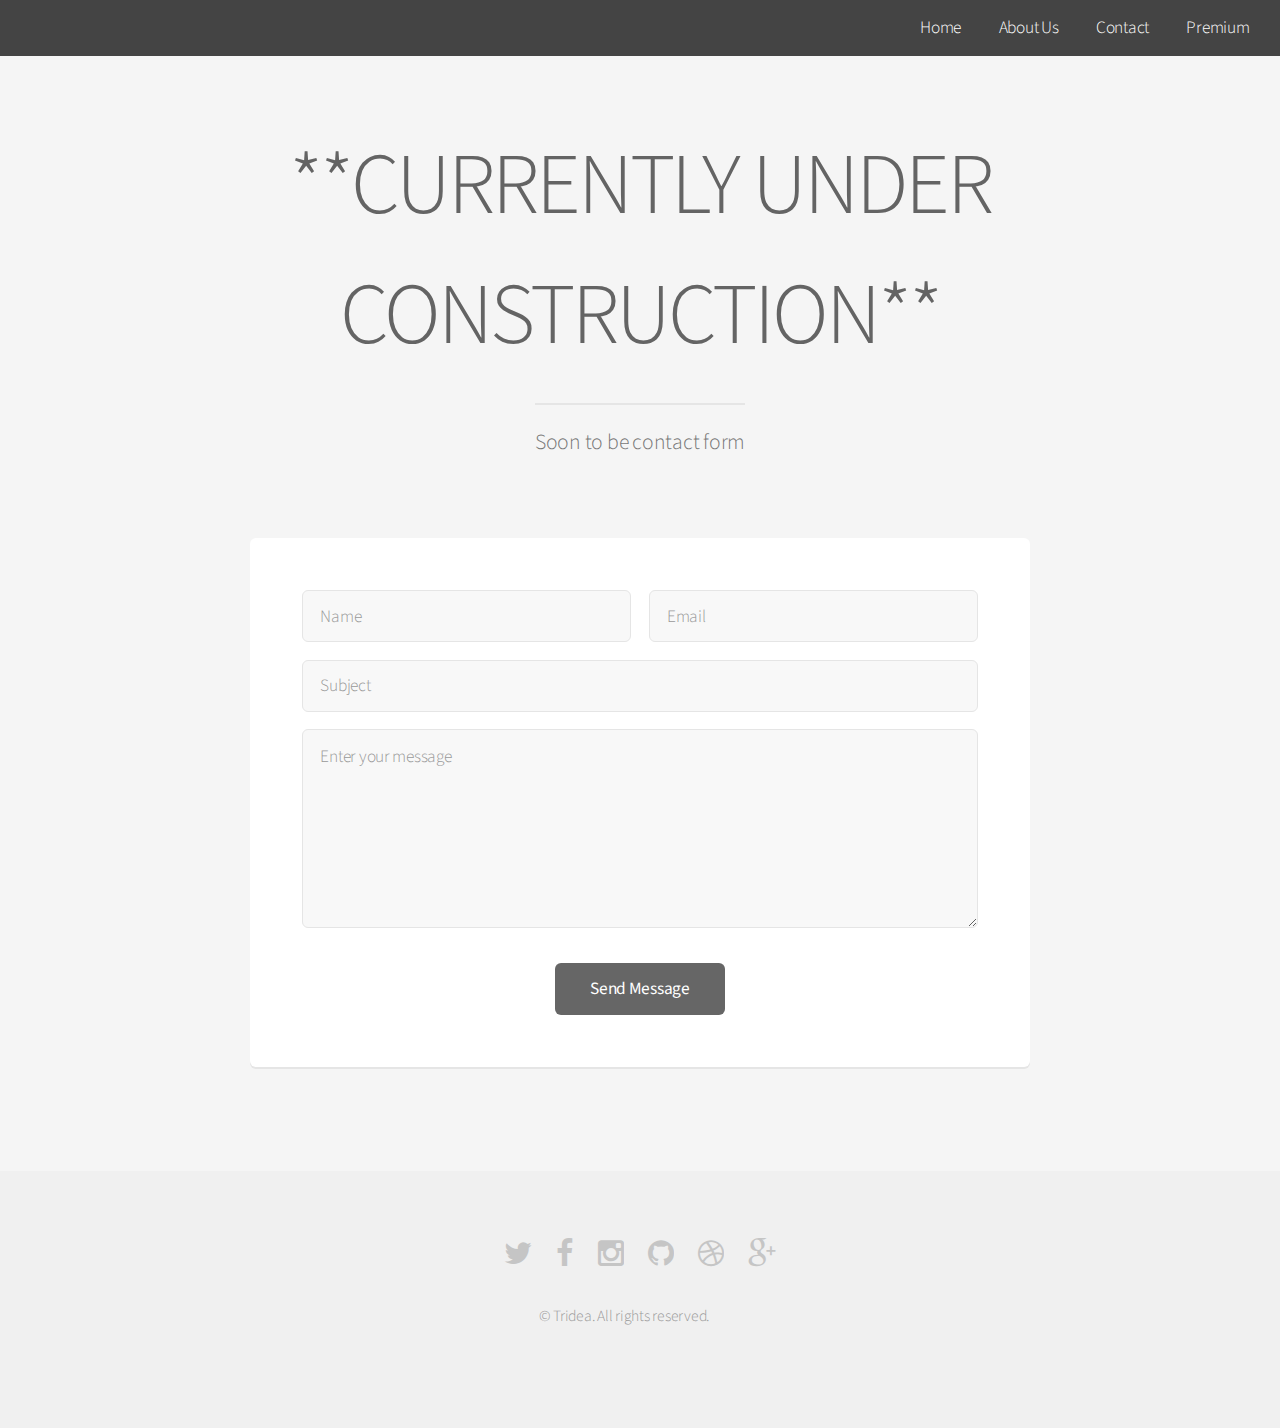
==== commit d4f3b72d: "more changes" ====
--- a/contact.html
+++ b/contact.html
@@ -43,8 +43,8 @@
 		<!-- Main -->
 			<section id="main" class="container 75%">
 				<header>
-					<h2>Contact Us</h2>
-					<p>Tell us what you think.</p>
+					<h2>**CURRENTLY UNDER CONSTRUCTION**</h2>
+					<p>Soon to be contact form</p>
 				</header>
 				<div class="box">
 
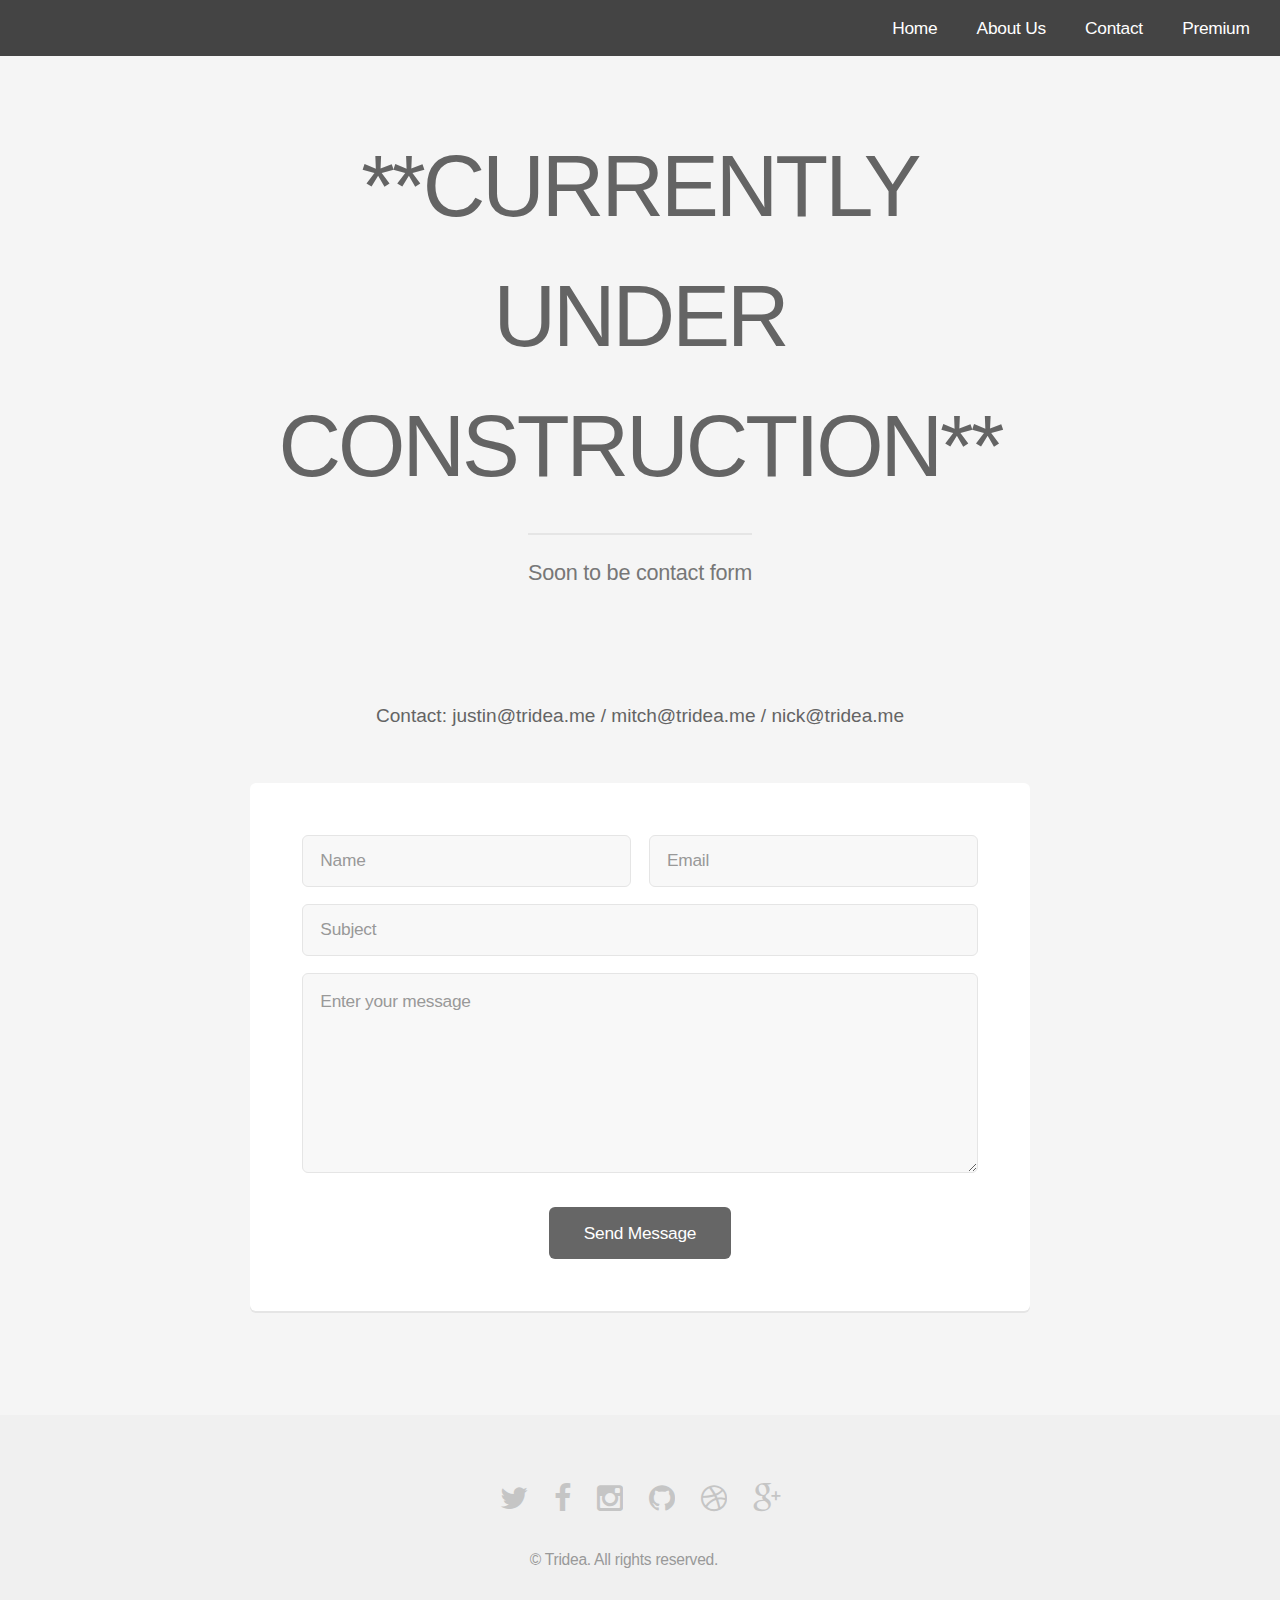
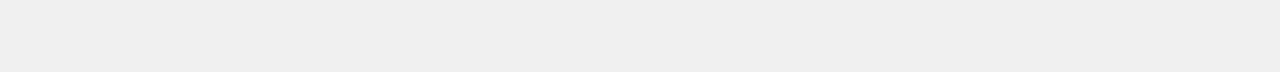
==== commit 6904c777: "new fonts and shit" ====
--- a/contact.html
+++ b/contact.html
@@ -45,6 +45,9 @@
 				<header>
 					<h2>**CURRENTLY UNDER CONSTRUCTION**</h2>
 					<p>Soon to be contact form</p>
+					<br></br>
+					<br></br>
+					<h4>Contact: justin@tridea.me / mitch@tridea.me / nick@tridea.me<h4>
 				</header>
 				<div class="box">
 
--- a/css/style.css
+++ b/css/style.css
@@ -11,7 +11,7 @@
 
 	body, input, select, textarea {
 		color: #777;
-		font-family: "Source Sans Pro", sans-serif;
+		font-family: "Comic Sans MS", sans-serif;
 		font-size: 16pt;
 		font-weight: 300;
 		line-height: 1.65em;
@@ -1336,7 +1336,7 @@
 			
 			#main .test3 {
 				position: relative;
-				top: -15em;
+				top: -11em;
 				left: 1em;
 				height: 10.6em;
 				width: 12em;
@@ -1347,8 +1347,8 @@
 		
 			#main .test {
 				position: relative;
-				top: -35em;
-				left: -27em;
+				top: -36.8em;
+				left: -26.95em;
 				height: 9.6em;
 				width: 13.5em;
 			  	background:transparent;
@@ -1358,7 +1358,7 @@
 
 			#main .test1 {
 				position: relative;
-				top: -15em;
+				top: -11em;
 				left: -15em;
 				height: 10.6em;
 				width: 12em;
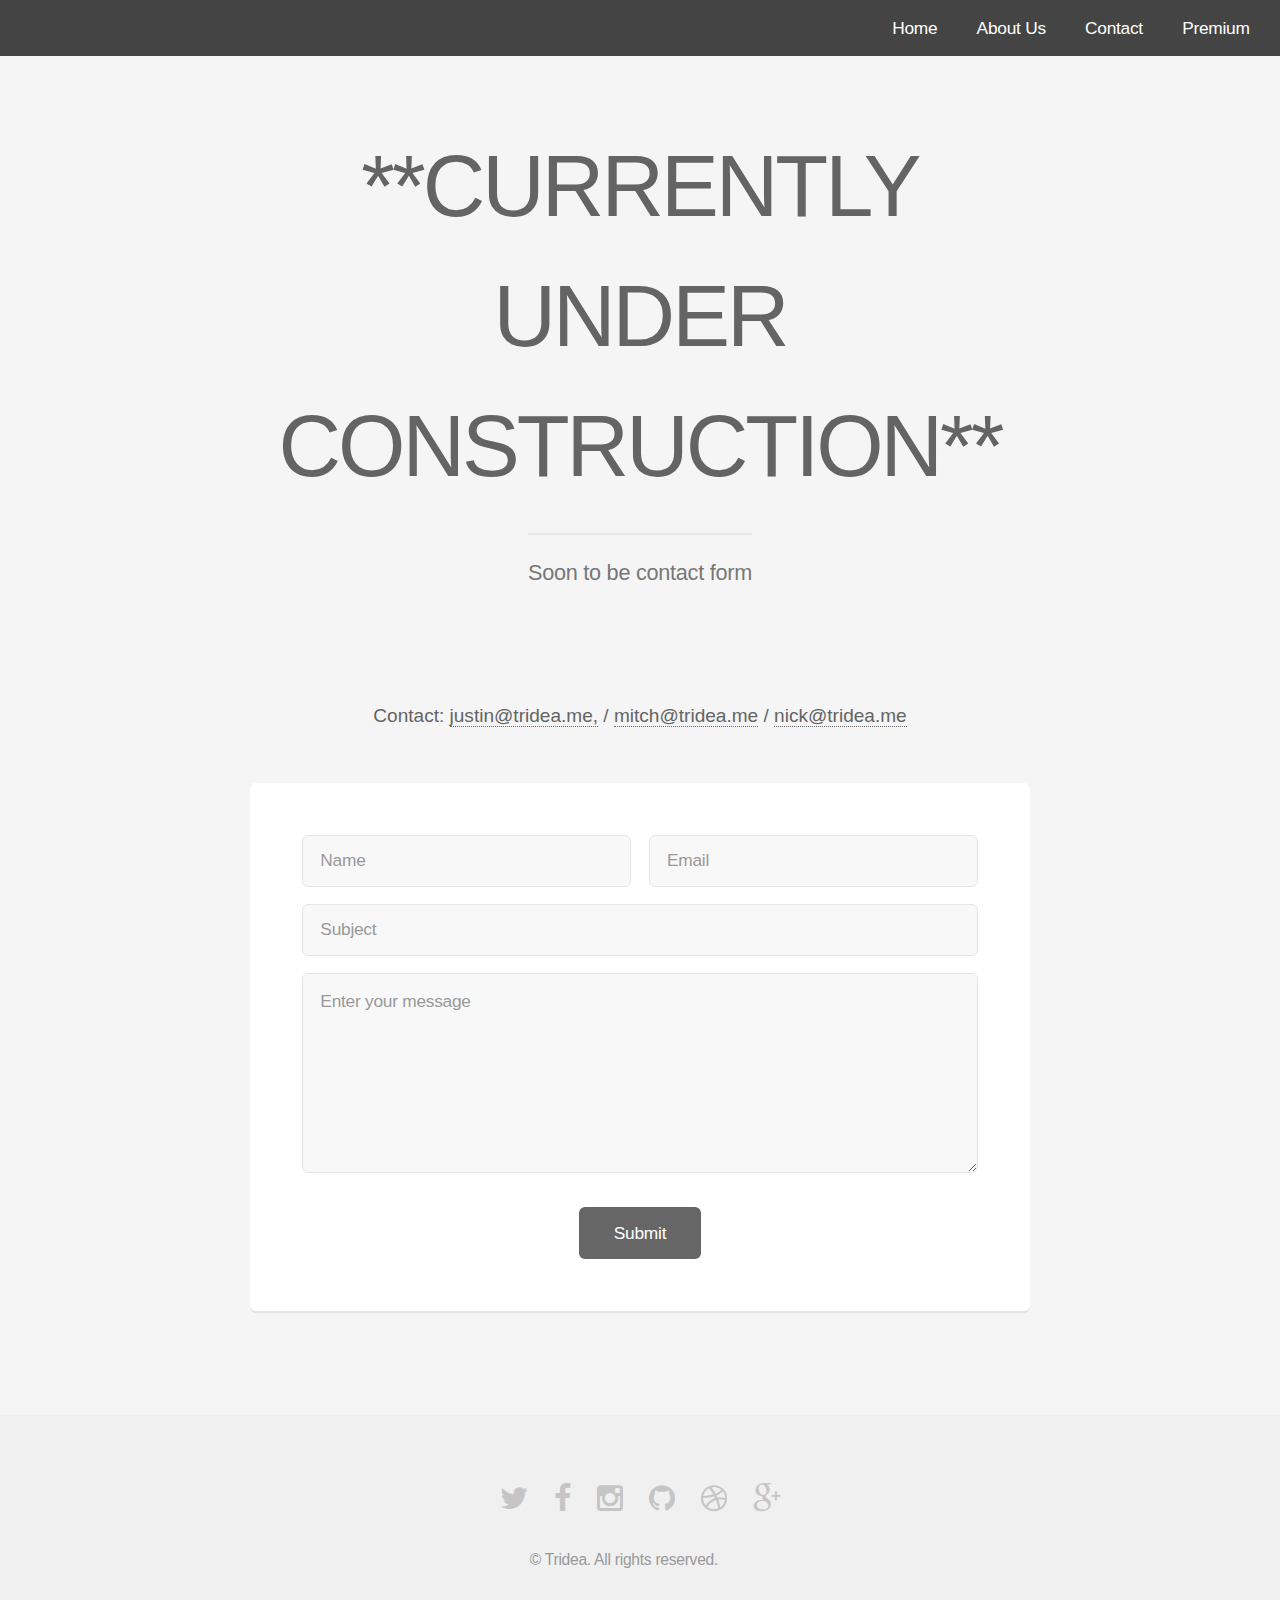
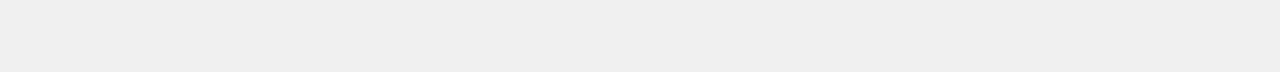
==== commit 8be49e1d: "done." ====
--- a/contact.html
+++ b/contact.html
@@ -13,6 +13,18 @@
 		<script src="js/skel.min.js"></script>
 		<script src="js/skel-layers.min.js"></script>
 		<script src="js/init.js"></script>
+		
+		<script type="text/javascript">
+		  var _learnq = _learnq || [];
+
+		  _learnq.push(['account', 'eJuw9G']);
+
+		  (function () {
+		  var b = document.createElement('script'); b.type = 'text/javascript'; b.async = true;
+		  b.src = ('https:' == document.location.protocol ? 'https://' : 'http://') + 'a.klaviyo.com/media/js/analytics/analytics.js';
+		  var a = document.getElementsByTagName('script')[0]; a.parentNode.insertBefore(b, a);
+		  })();
+		</script>
 		<noscript>
 			<link rel="stylesheet" href="css/skel.css" />
 			<link rel="stylesheet" href="css/style.css" />
@@ -47,37 +59,41 @@
 					<p>Soon to be contact form</p>
 					<br></br>
 					<br></br>
-					<h4>Contact: justin@tridea.me / mitch@tridea.me / nick@tridea.me<h4>
+					<h4>Contact: <a href="mailto:justin@tridea.me">justin@tridea.me,</a> / <a href="mailto:mitch@tridea.me">mitch@tridea.me</a> / <a href="mailto:nick@tridea.me">nick@tridea.me</a><h4>
 				</header>
 				<div class="box">
 
-					<form action="form-to-email.php"  method="POST"  >
+<form action="mailto:jmatsnev@gmail.com" enctype="text/plain"  method="POST"  >
 						<div class="row uniform 50%">
 							<div class="6u 12u(3)">
-								<input class="fullname" type="text" name="fullname" id="name" value="" placeholder="Name" />
+								<input class="fullname" type="text" name="Name: " id="name" value="" placeholder="Name" />
 							</div>
 							<div class="6u 12u(3)">
-								<input class="email" type="email" name="email" id="email" value="" placeholder="Email" />
+								<input class="email" type="email" name="Email: " id="email" value="" placeholder="Email" />
 							</div>
 						</div>
 						<div class="row uniform 50%">
 							<div class="12u">
-								<input type="text" name="subject" id="subject" value="" placeholder="Subject" />
+								<input type="text" name="Subject: " id="subject" value="" placeholder="Subject" />
 							</div>
 						</div>
 						<div class="row uniform 50%">
 							<div class="12u">
-								<textarea class="message" name="message" id="message" placeholder="Enter your message" rows="6"></textarea>
+								<textarea class="message" name="Message: " id="message" placeholder="Enter your message" rows="6"></textarea>
 							</div>
 						</div>
 						<div class="row uniform">
 							<div class="12u">
 								<ul class="actions align-center">
-									<li><input type='submit' name='submit' id='submit' value="Send Message"/></li>
+									<li><input type='submit' name='' id='submit' value="Submit"/></li>
 								</ul>
 							</div>
 						</div>
 					</form>
+
+</form>
+					
+	
 					
 				</div>
 			</section>
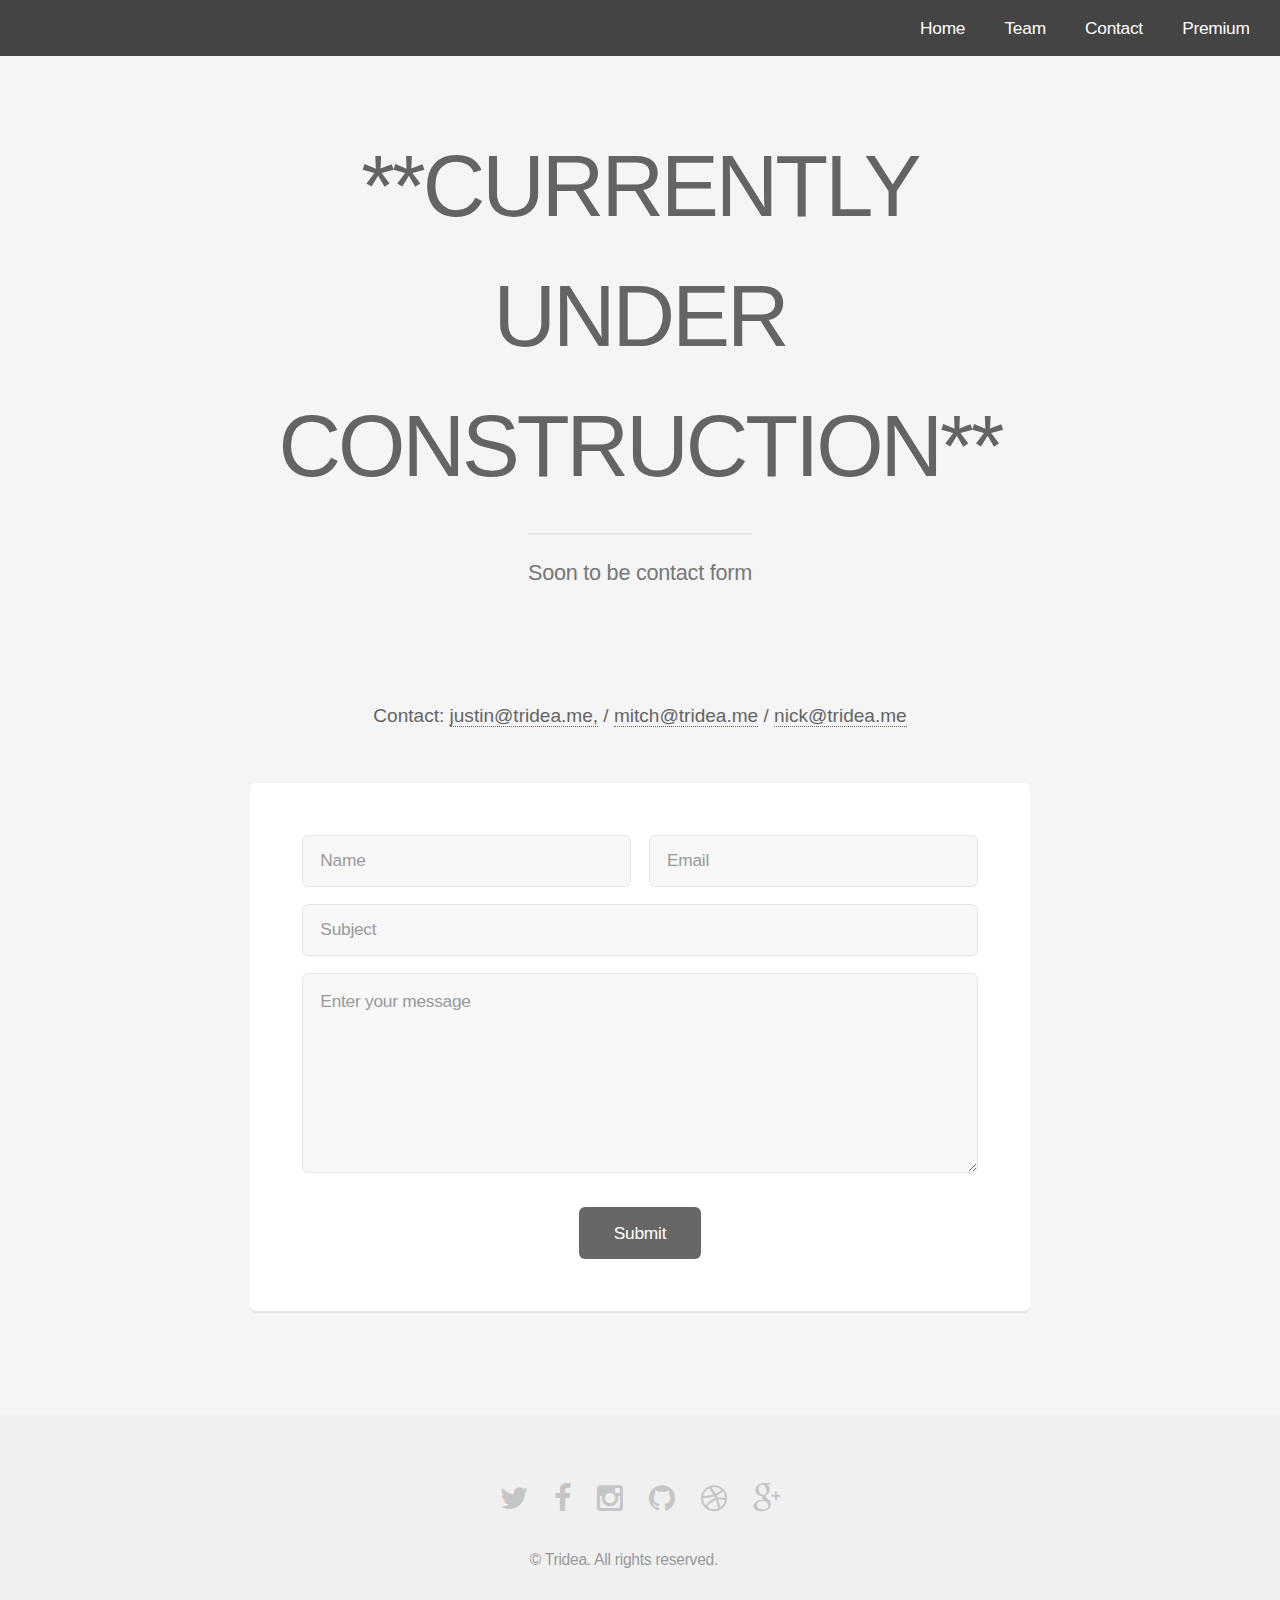
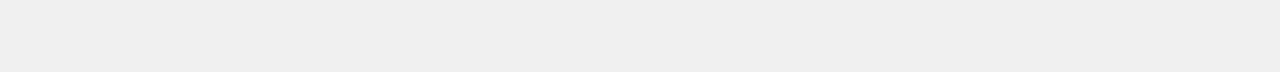
==== commit f7639d61: "aboutus to team" ====
--- a/contact.html
+++ b/contact.html
@@ -14,17 +14,7 @@
 		<script src="js/skel-layers.min.js"></script>
 		<script src="js/init.js"></script>
 		
-		<script type="text/javascript">
-		  var _learnq = _learnq || [];
-
-		  _learnq.push(['account', 'eJuw9G']);
-
-		  (function () {
-		  var b = document.createElement('script'); b.type = 'text/javascript'; b.async = true;
-		  b.src = ('https:' == document.location.protocol ? 'https://' : 'http://') + 'a.klaviyo.com/media/js/analytics/analytics.js';
-		  var a = document.getElementsByTagName('script')[0]; a.parentNode.insertBefore(b, a);
-		  })();
-		</script>
+	
 		<noscript>
 			<link rel="stylesheet" href="css/skel.css" />
 			<link rel="stylesheet" href="css/style.css" />
@@ -44,7 +34,7 @@
 				<nav id="nav">
 					<ul>
 						<li><a href="index.html">Home</a></li>
-						<li><a href="generic.html">About Us</a></li>
+						<li><a href="generic.html">Team</a></li>
 						<li><a href="contact.html">Contact</a></li>
 						<li><a href="elements.html">Premium</a></li>
 					
--- a/css/style.css
+++ b/css/style.css
@@ -11,7 +11,7 @@
 
 	body, input, select, textarea {
 		color: #777;
-		font-family: "Comic Sans MS", sans-serif;
+		font-family: "Arial", sans-serif;
 		font-size: 16pt;
 		font-weight: 300;
 		line-height: 1.65em;
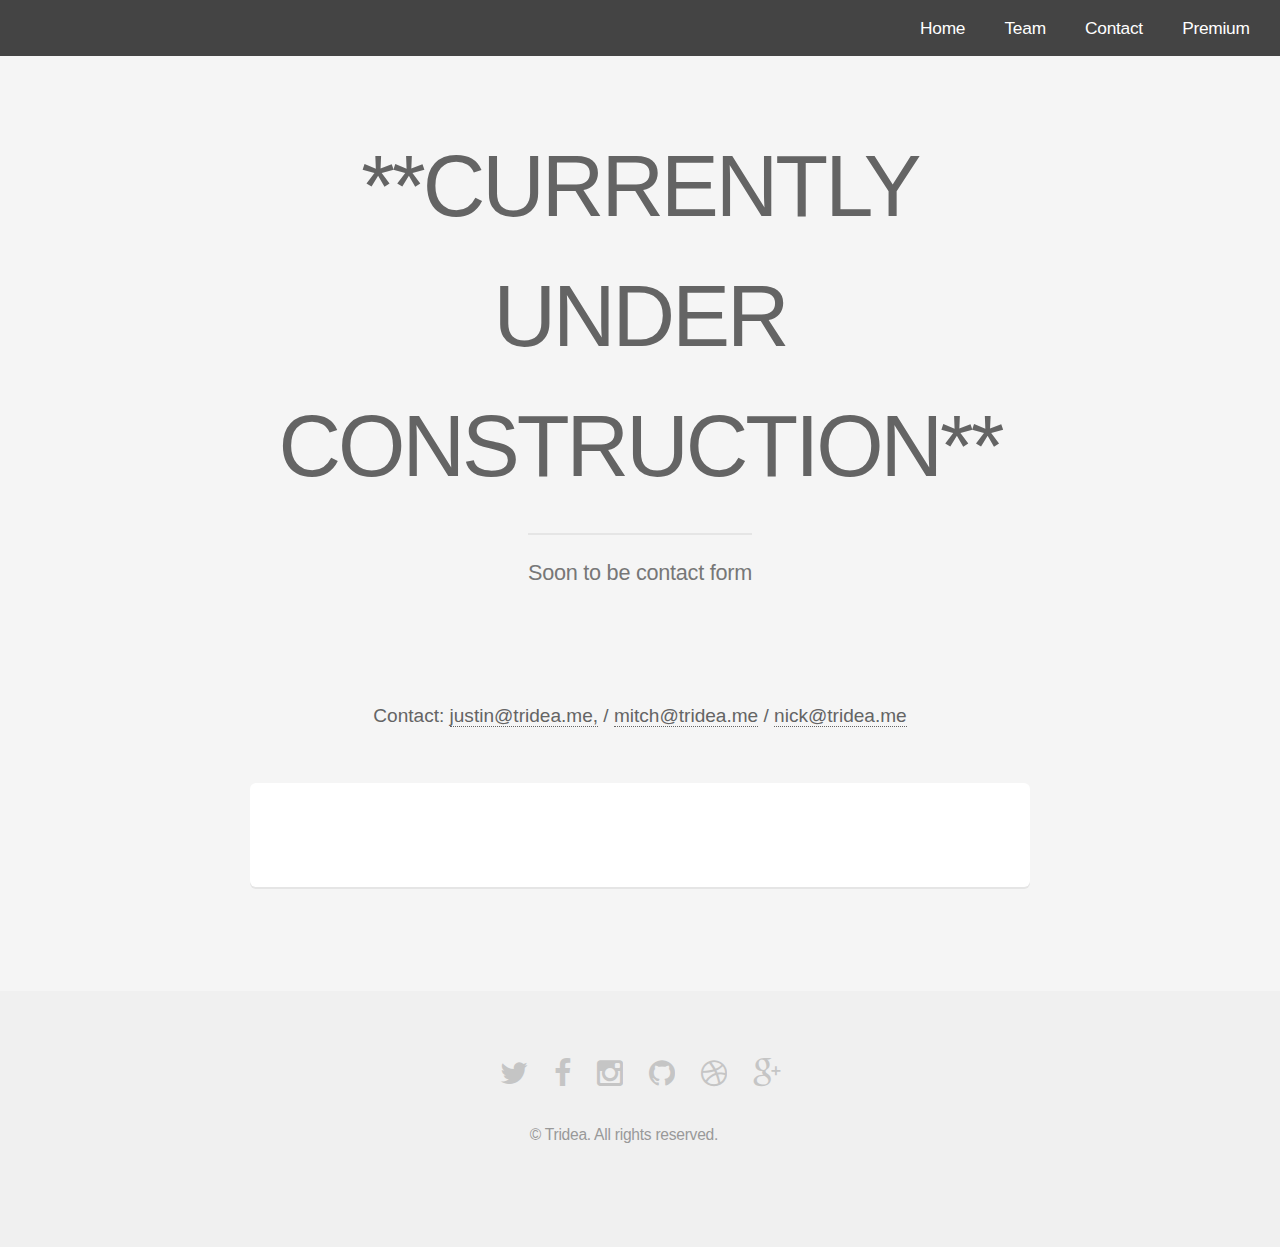
==== commit a88d0bdb: "new style" ====
--- a/contact.html
+++ b/contact.html
@@ -53,7 +53,7 @@
 				</header>
 				<div class="box">
 
-<form action="mailto:jmatsnev@gmail.com" enctype="text/plain"  method="POST"  >
+<!-- <form action="mailto:jmatsnev@gmail.com" enctype="text/plain"  method="POST"  >
 						<div class="row uniform 50%">
 							<div class="6u 12u(3)">
 								<input class="fullname" type="text" name="Name: " id="name" value="" placeholder="Name" />
@@ -81,7 +81,7 @@
 						</div>
 					</form>
 
-</form>
+</form> -->
 					
 	
 					
--- a/css/style.css
+++ b/css/style.css
@@ -1230,7 +1230,7 @@
 	#banner {
 		background-attachment: scroll,							fixed;
 		background-color: #666;
-		background-image: url("images/overlay.png"), url("../images/banner.jpg");
+		background-image: url("images/overlay.png"), url("../images/banner1.jpg");
 		background-position: top left,						center center;
 		background-repeat: repeat,							no-repeat;
 		background-size: auto,							cover;
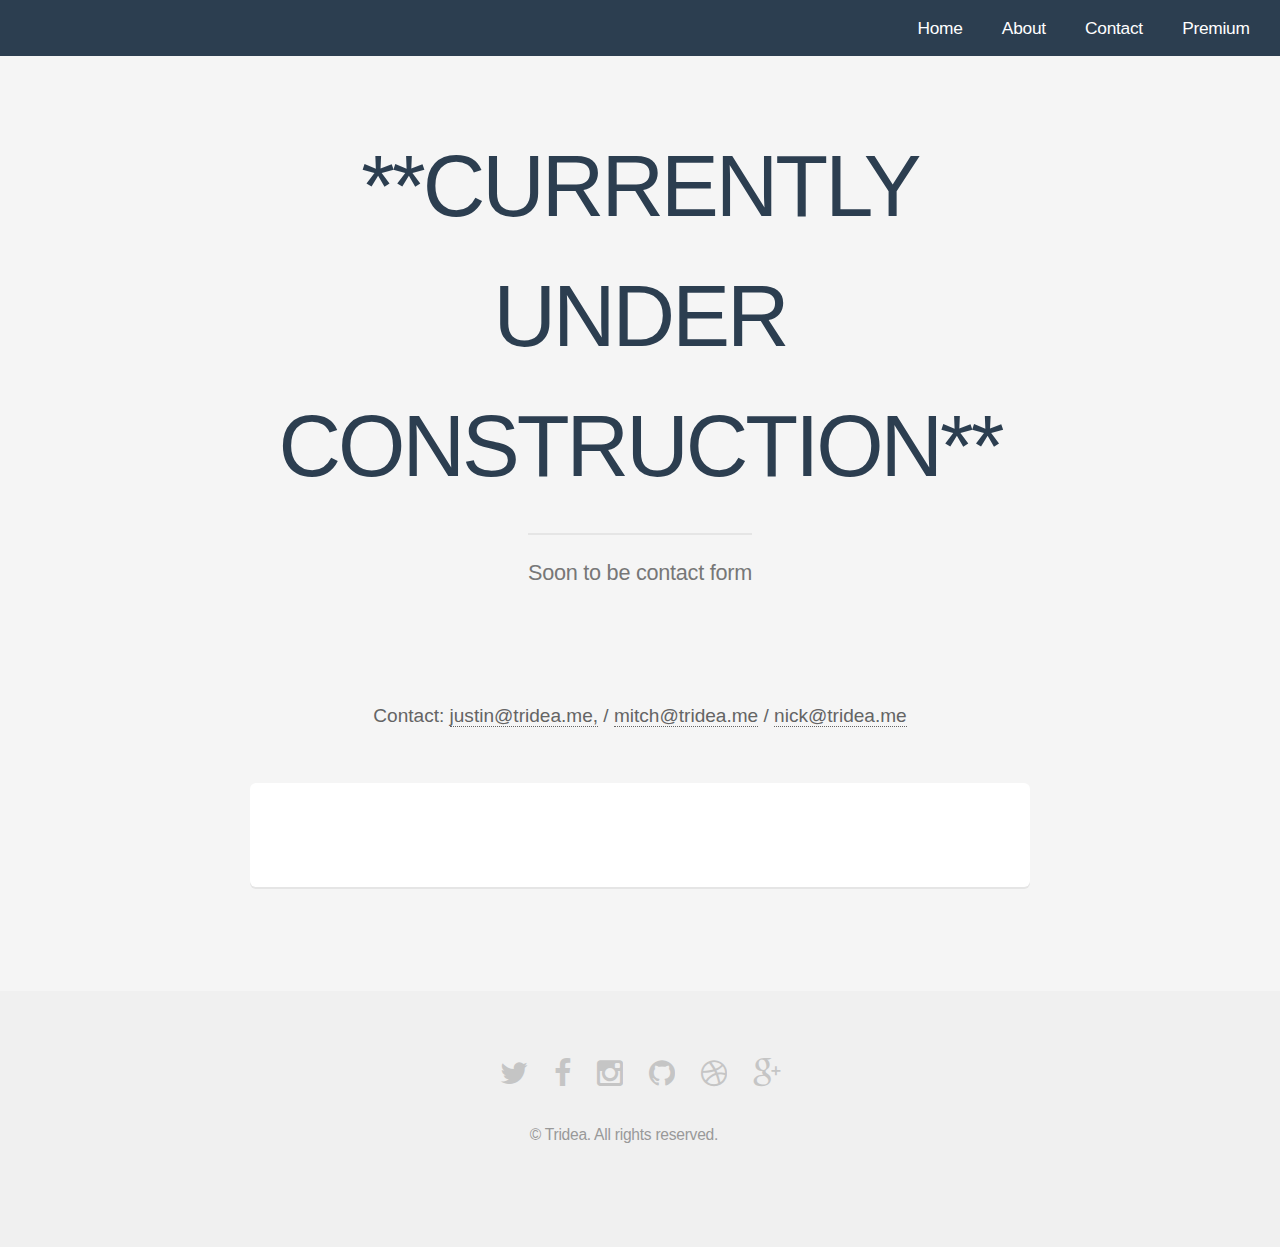
==== commit e07994ec: "new about us" ====
--- a/contact.html
+++ b/contact.html
@@ -34,7 +34,7 @@
 				<nav id="nav">
 					<ul>
 						<li><a href="index.html">Home</a></li>
-						<li><a href="generic.html">Team</a></li>
+						<li><a href="generic.html">About</a></li>
 						<li><a href="contact.html">Contact</a></li>
 						<li><a href="elements.html">Premium</a></li>
 					
--- a/css/style.css
+++ b/css/style.css
@@ -46,6 +46,7 @@
 		display:inline-block;
 		vertical-align:top;
 		
+		
 	}
 
 	h1, h2, h3, h4, h5, h6 {
@@ -59,7 +60,16 @@
 			color: inherit;
 			text-decoration: none;
 		}
-
+		
+		#main header h2 {
+			color:#2C3E50;
+		}
+
+	h1 {
+		font-size:2.7em;
+		line-height:1.5em;
+		letter-spacing:-0.045;	
+	   }
 	h2 {
 		font-size: 2.25em;
 		line-height: 1.5em;
@@ -412,7 +422,25 @@
 		box-shadow: 0 2px 0 0 #e5e5e5;
 		margin: 0 0 2em 0;
 		padding: 3em;
-	}
+		
+		
+	}
+	
+	 .box > .rotate90 {
+		    -webkit-transform: rotate(90deg);
+		    -moz-transform: rotate(90deg);
+		    -o-transform: rotate(90deg);
+		    -ms-transform: rotate(90deg);
+		    transform: rotate(90deg);
+		}
+		
+		
+		
+		.box h2 {
+			text-align:center;
+			text-decoration: underline;
+			color:#2C3E50;
+		}
 
 		.box > :last-child {
 			margin-bottom: 0;
@@ -447,22 +475,22 @@
 					margin-bottom: 0;
 				}
 
-				.box.features .features-row section:nth-child(2n) {
+				.box.features .features-row section:nth-child(3n) {
 					padding-right: 0;
 				}
 
-					.box.features .features-row section:nth-child(2n):before {
+					.box.features .features-row section:nth-child(3n):before {
 						background: #e5e5e5;
 						content: '';
 						display: block;
-						height: 100%;
+						height: 0%;
 						margin-left: -3em;
 						position: absolute;
 						top: 0;
 						width: 2px;
 					}
 
-				.box.features .features-row section:nth-child(2n-1) {
+				.box.features .features-row section:nth-child(3n-1) {
 					padding-left: 0;
 				}
 
@@ -498,6 +526,8 @@
 				border-radius: 0;
 				display: block;
 				width: 100%;
+				float:left;
+				
 			}
 
 			.box .image.featured:first-child {
@@ -519,11 +549,37 @@
 				.box .image.featured:last-child img {
 					border-radius: 0 0 6px 6px;
 				}
-				#main .Nick
-				{
-
-				position: right;
-		
+				
+				.box figure {
+				    display: inline-block;
+				    border:1px solid #2C3E50 ;
+				    margin: 27px;
+				}
+				.box figure img {
+				    vertical-align: top;
+				}
+				.box figure figcaption {
+				    border: 0px solid white;
+				    text-align: center;
+					background-color:#2C3E50;
+					color:white;
+				}
+				.box figure figcaption figcaption {
+					font-style: italic;
+					
+				}
+				
+/*ROW*/
+				.row h3 {
+					margin-left:11em;
+					color:#2C3E50;
+					text-decoration: underline;
+					
+				}
+				
+				.row p {
+					color:black;
+					text-align:center;
 				}
 
 /* Icon */
@@ -1004,6 +1060,7 @@
 		top: 0;
 		width: 100%;
 		z-index: 10000;
+		background-color:#2C3E50;
 	}
 
 		#header h1 {
@@ -1078,6 +1135,7 @@
 					#header nav > ul > li .button {
 						margin: 0 0 0 0.5em;
 						position: relative;
+						
 					}
 
 		#header input[type="submit"],
@@ -1229,10 +1287,10 @@
 
 	#banner {
 		background-attachment: scroll,							fixed;
-		background-color: #666;
-		background-image: url("images/overlay.png"), url("../images/banner1.jpg");
-		background-position: top left,						center center;
-		background-repeat: repeat,							no-repeat;
+		background-color: #2C3E50;
+		background-image: url("../Logos/Untitled-12.png");
+		background-position:	center center;
+		background-repeat: no-repeat;
 		background-size: auto,							cover;
 		color: #fff;
 		padding: 12em 0 20em 0;
@@ -1254,7 +1312,17 @@
 			line-height: 1em;
 			margin: 0 0 0.5em 0;
 			padding: 0;
-		}
+			margin-bottom:1em;
+		}
+		
+		#banner h4 {
+			font-size: 1.5em;
+			line-height: 1em;
+			margin: 0 0 0.5em 0;
+			padding: 0;
+			margin-bottom:1em;
+		}
+		
 
 		#banner p {
 			font-size: 1.25em;
@@ -1269,6 +1337,8 @@
 			box-shadow: inset 0 0 0 2px rgba(255, 255, 255, 0.5);
 			color: #fff;
 			min-width: 12em;
+			margin-bottom:2.5em;
+			opacity:0;
 		}
 		#banner .typeform {
 			background-color: #62A584;
@@ -1441,7 +1511,7 @@
 /* CTA */
 
 	#cta {
-		background: #e89980;
+		background: #2C3E50;
 		color: #f9e5df;
 		padding: 3.5em 0 4em 0;
 		text-align: center;
